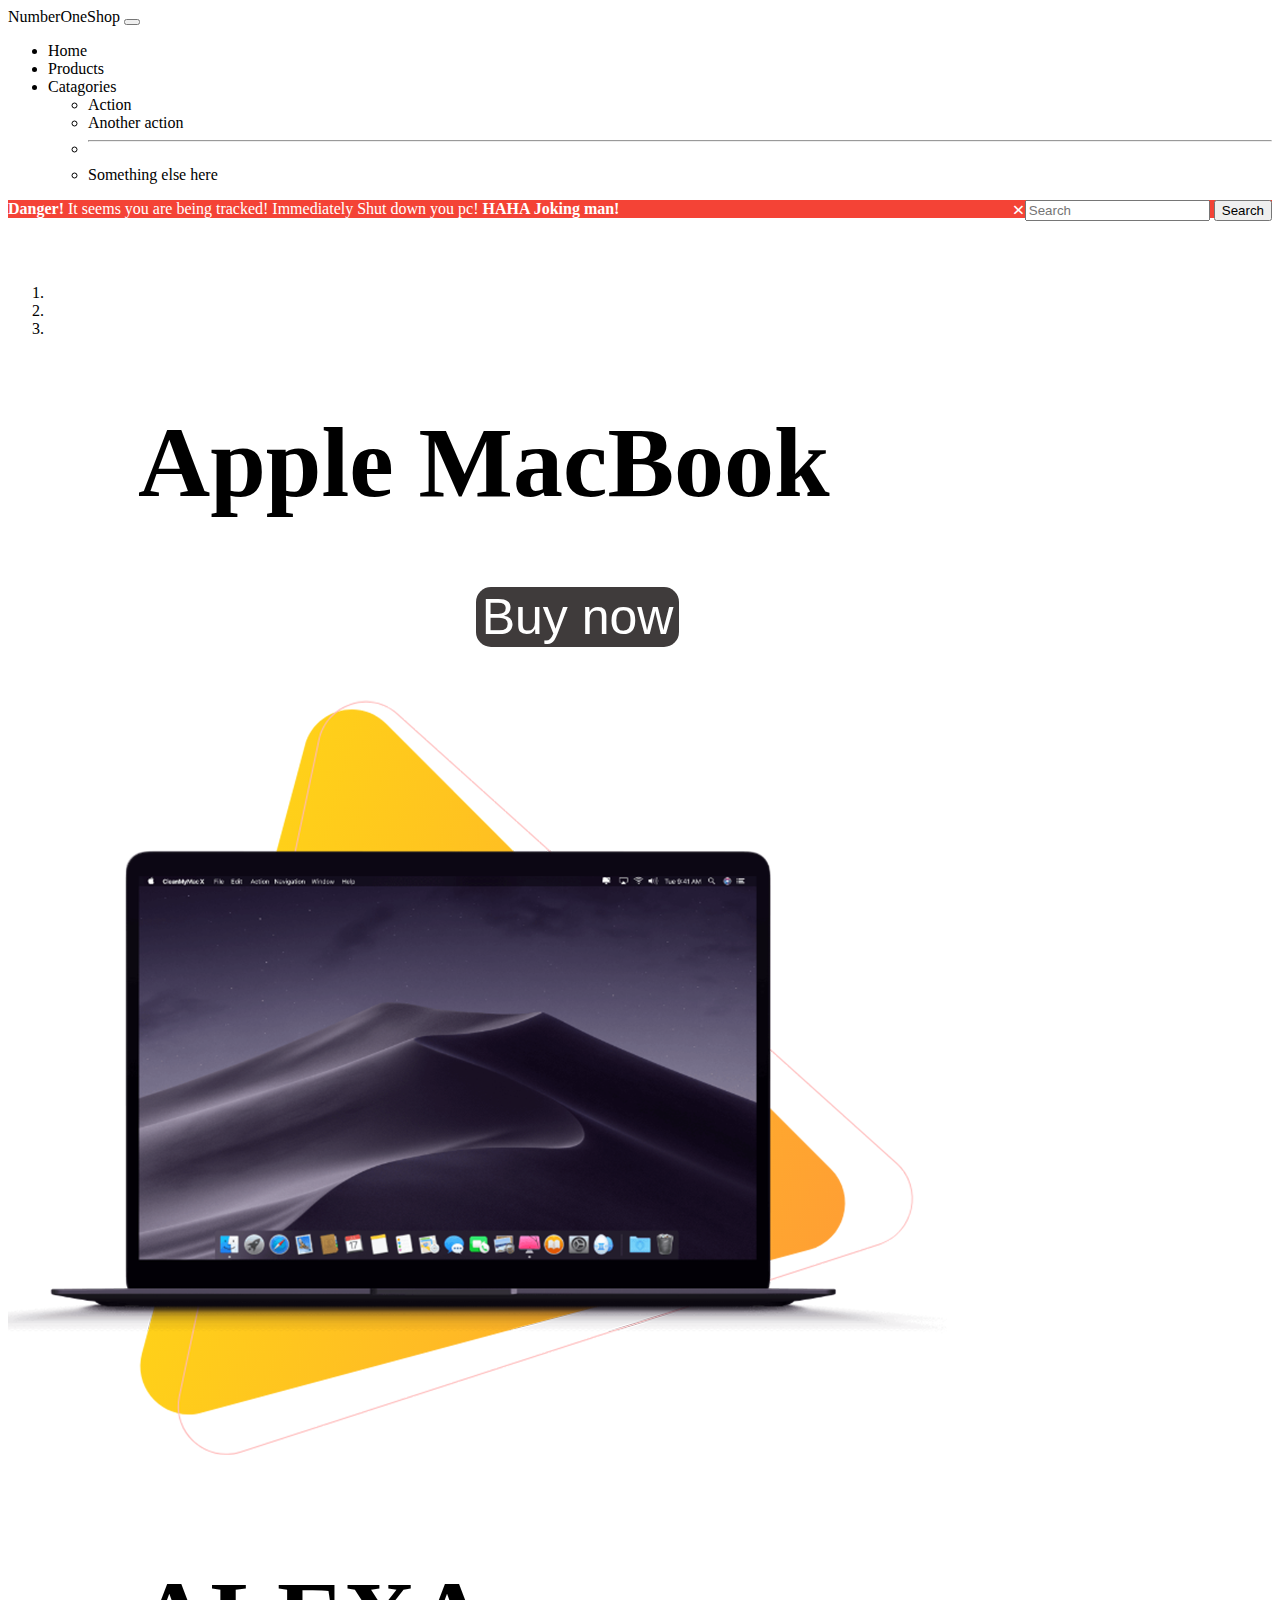
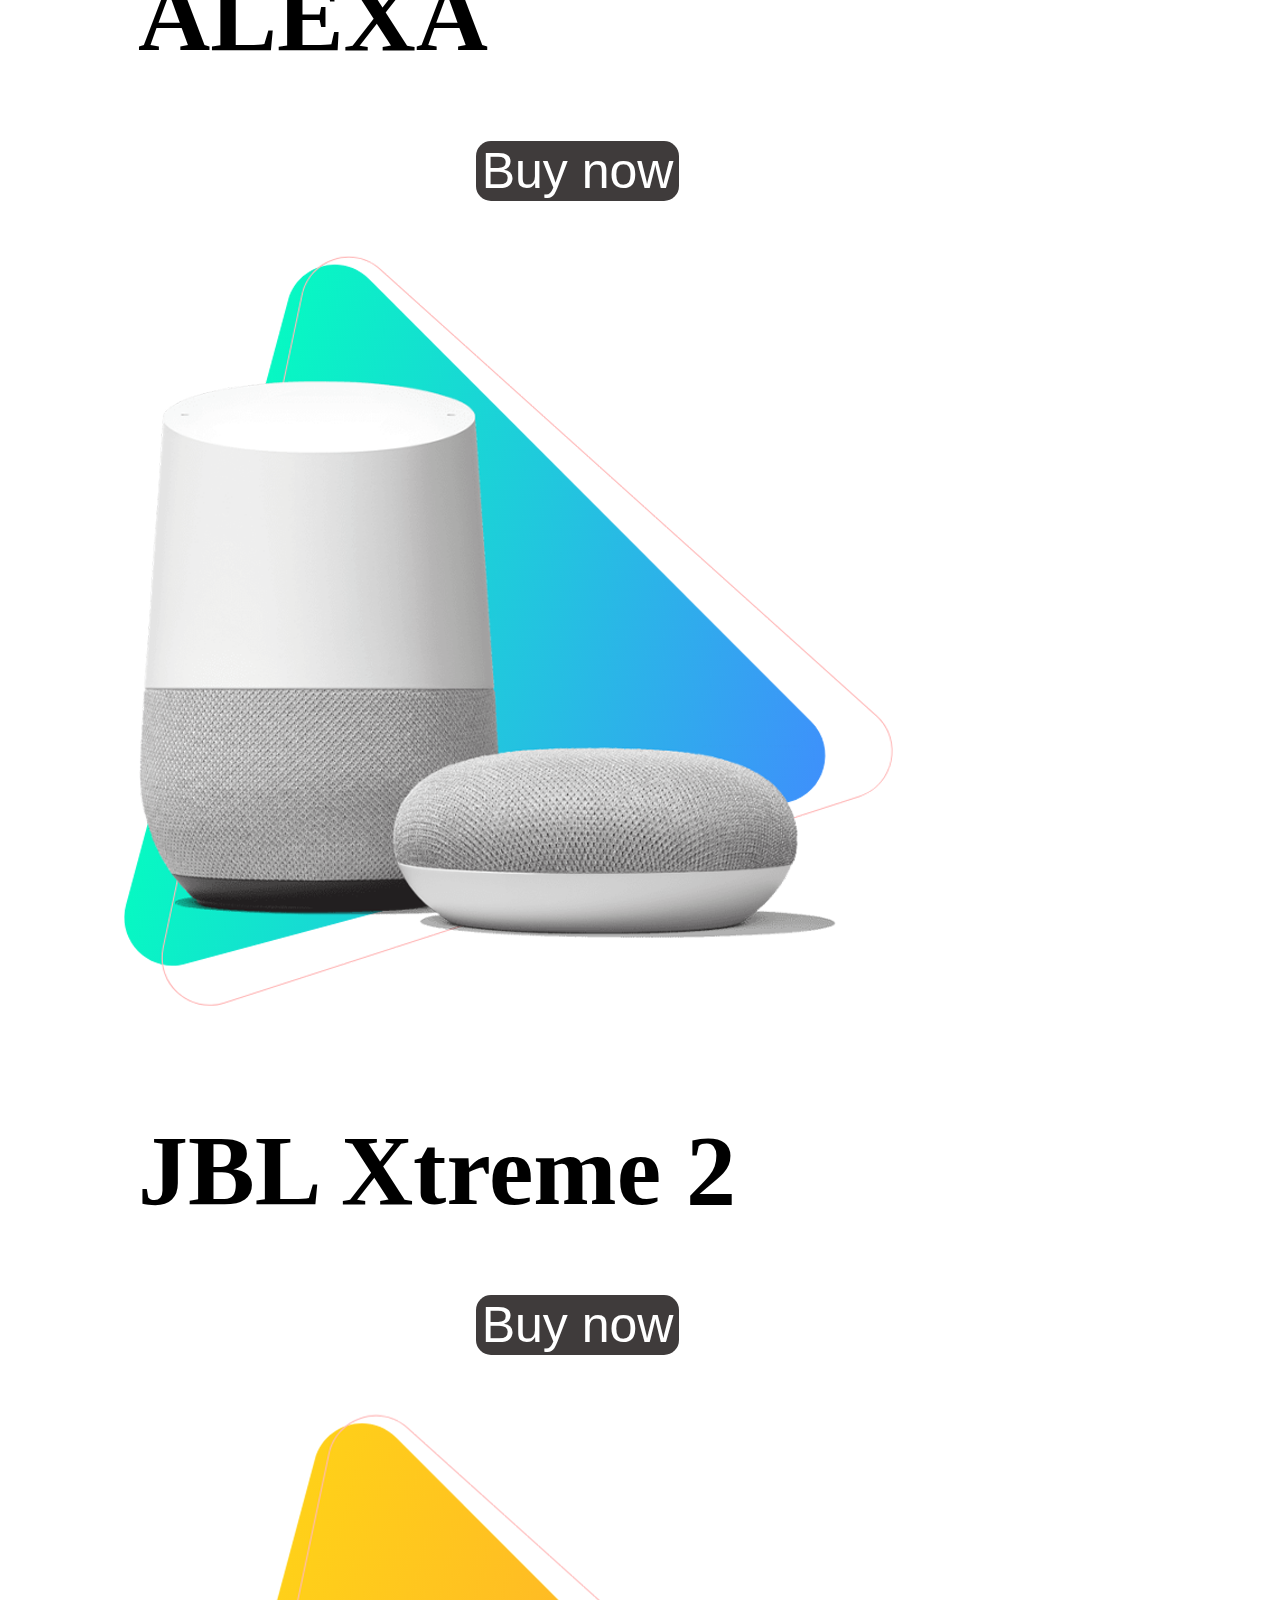
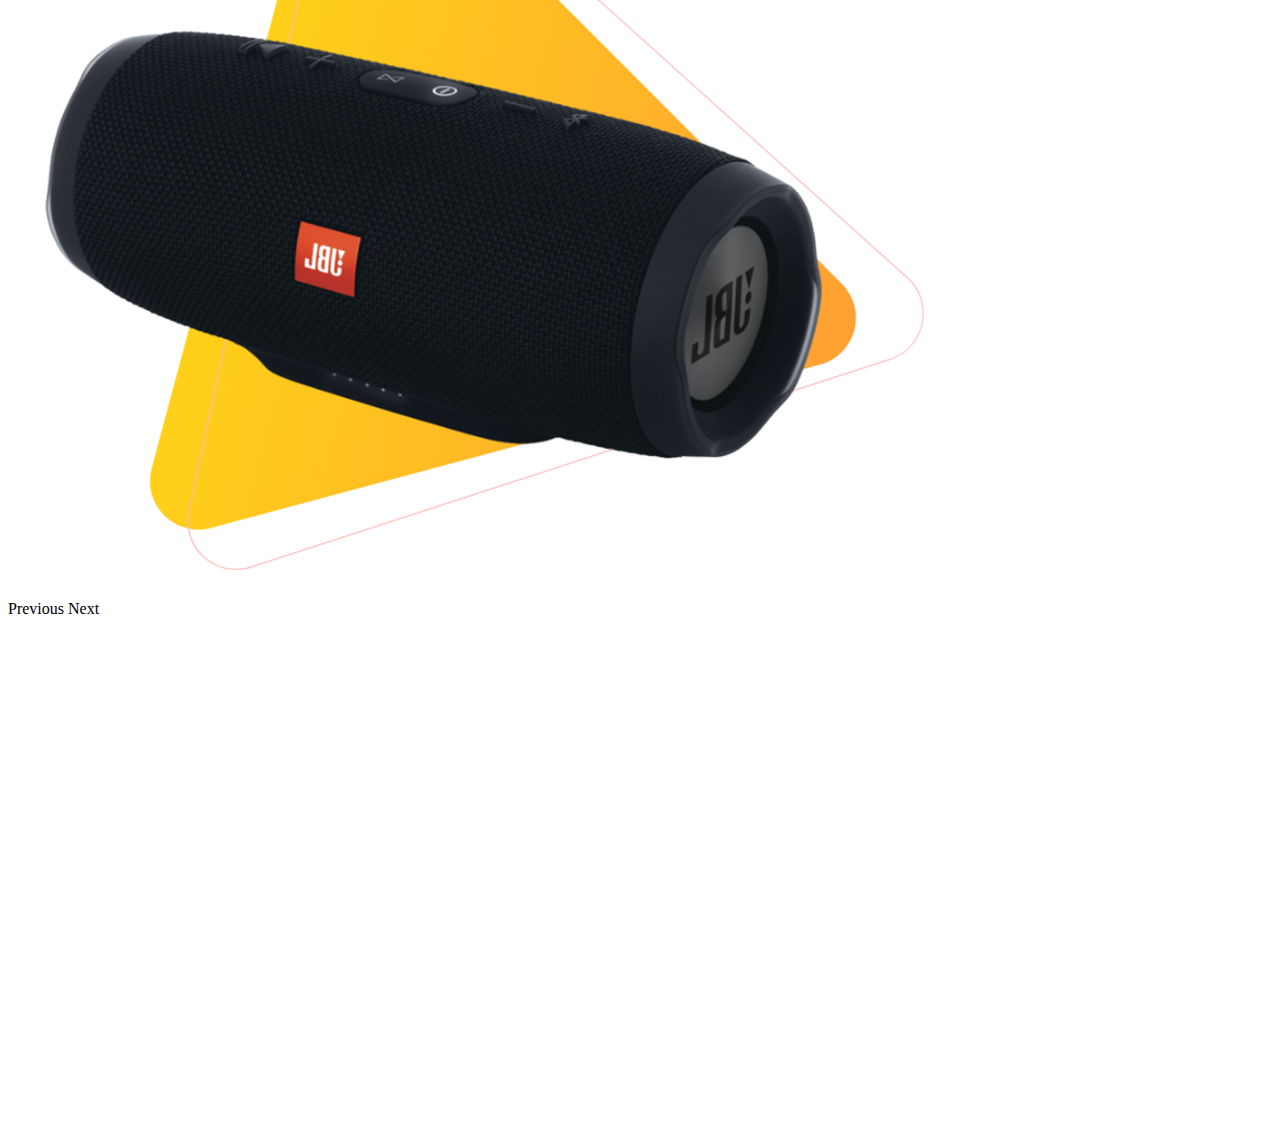
==== index.html @ cc71aee1 "park8" ====
<!DOCTYPE html>
<html lang="en">
<head>
    <meta charset="UTF-8">
    <meta name="viewport" content="width=device-width, initial-scale=1.0">
    <title>NumberOneShop</title>
    <link rel="stylesheet" href="style.css">
    <link href="https://cdn.jsdelivr.net/npm/bootstrap@5.0.0-beta1/dist/css/bootstrap.min.css" rel="stylesheet" integrity="sha384-giJF6kkoqNQ00vy+HMDP7azOuL0xtbfIcaT9wjKHr8RbDVddVHyTfAAsrekwKmP1" crossorigin="anonymous">
</head>
<body>
    
    <!----------------------- Nav Bar started-------------------- -->
<div class="sticky-top">
    <nav class="navbar navbar-expand-lg navbar-dark bg-dark">
        <div class="container-fluid">
          <a  class="navbar-brand" href="#">NumberOneShop</a>
        <button class="navbar-toggler" type="button" data-bs-toggle="collapse" data-bs-target="#navbarTogglerDemo02" aria-controls="navbarTogglerDemo02" aria-expanded="false" aria-label="Toggle navigation">
            <span class="navbar-toggler-icon"></span>
        </button>
          <div class="collapse navbar-collapse" id="navbarSupportedContent">
            <ul class="navbar-nav me-auto mb-2 mb-lg-0">
              <li class="nav-item">
                <a class="nav-link active" aria-current="page" href="#">Home</a>
              </li>
              <li class="nav-item">
                <a class="nav-link" href="#">Products</a>
              </li>
              <li class="nav-item dropdown">
                <a class="nav-link dropdown-toggle" href="#" id="navbarDropdown" role="button" data-bs-toggle="dropdown" aria-expanded="false">
                  Catagories
                </a>
                <ul class="dropdown-menu" aria-labelledby="navbarDropdown">
                  <li><a class="dropdown-item" href="#">Action</a></li>
                  <li><a class="dropdown-item" href="#">Another action</a></li>
                  <li><hr class="dropdown-divider"></li>
                  <li><a class="dropdown-item" href="#">Something else here</a></li>
                </ul>
              </li>
              
            </ul>
            <form style="float: right;" class="d-flex">
              <input class="form-control me-2" type="search" placeholder="Search" aria-label="Search">
              <button class="btn btn-outline-success" type="submit">Search</button>
            </form>
          </div>
        </div>
      </nav>

    <!----------------------- Nav Bar ended up-------------------- -->



<!-------------------------------------- alert started-------------------------------------- -->
    <div class="alert">
        <span class="closebtn" onclick="this.parentElement.style.display='none';">&times;</span> 
        
            <strong>Danger!</strong> 
            It seems you are being tracked! Immediately Shut down you pc!
            <strong> HAHA Joking man!</strong>
       
      </div>
</div>
<!-------------------------------------- alert ended up-------------------------------------- -->



    <!----------------------- carousel started-------------------- -->
<div style="height: 50px;"></div>
    <div id="carouselExampleIndicators" class="carousel slide" data-bs-ride="carousel">
        <ol class="carousel-indicators">
          <li data-bs-target="#carouselExampleIndicators" data-bs-slide-to="0" class="active"></li>
          <li data-bs-target="#carouselExampleIndicators" data-bs-slide-to="1"></li>
          <li data-bs-target="#carouselExampleIndicators" data-bs-slide-to="2"></li>
        </ol>
        <div class="carousel-inner">
          <div class="carousel-item active">
              <div class="row d-flex align-items-center">
                  <div class="col-md-5">
                      <h1 style="font-size: 100px;margin-left: 130px;">
                        Apple MacBook
                      </h1>
                      <a href="https://www.startech.com.bd/apple-macbook-air-core-i5-2020">
                      <button class="el6">
                        Buy now
                      </button>
                    </a>
                  </div>
                  <div class="col-md-7">
                    <img src="assets\banner-products\product-1.png" class="d-block w-100">
                  </div>


              </div>
            
          </div>
          

          <div class="carousel-item">
            <div class="row d-flex align-items-center ">
             <div class="col-md-5">
                 <h1 style="font-size: 100px;margin-left: 130px;">ALEXA</h1>
                <a target="_blank" href="https://www.bdshop.com/alexa-echo-dot-3-in-bd#:~:text=The%20letest%20Price%20of%20Amazon,and%20get%20home%20or%20office"> <button class="el6">Buy now</button></a>
             </div>
             <div class="col-md-7">
      <img src="assets\banner-products\slider-1.png" class="d-block w-100">
             </div>
            </div>
          </div>

          <div class="carousel-item">
              <div class="row d-flex align-items-center ">
                  <div class="col-md-5">
            <h1 style="font-size: 100px;margin-left: 130px;">JBL Xtreme 2</h1>
            <a target="_blank" href="https://www.startech.com.bd/jbl-xtreme-2-speaker">
            <button class="el6">Buy now</button>
            </a>
                  </div>
                  <div class="col-md-7">
            <img src="assets\banner-products\slider-3.png" class="d-block w-100">
                  </div>
            </div>
          </div>
        </div>
        <a class="carousel-control-prev" href="#carouselExampleIndicators" role="button" data-bs-slide="prev">
          <span class="carousel-control-prev-icon" aria-hidden="true"></span>
          <span class="visually-hidden">Previous</span>
        </a>
        <a class="carousel-control-next" href="#carouselExampleIndicators" role="button" data-bs-slide="next">
          <span class="carousel-control-next-icon" aria-hidden="true"></span>
          <span class="visually-hidden">Next</span>
        </a>
      </div>

    <!----------------------- carousel ended up ------------------- -->

    <div class="progress">
        <div class="progress-bar bg-danger" role="progressbar" style="width: 100%" aria-valuenow="100" aria-valuemin="0" aria-valuemax="100"></div>
      </div>

<!------------------------------- overflow-scroll started-------------------- -->

      
<div class="overflow-scroll"> 
  <p></p>
</div>

<!------------------------------- overflow-scroll ended up-------------------- -->

      
      <script src="https://cdn.jsdelivr.net/npm/bootstrap@5.0.0-beta1/dist/js/bootstrap.bundle.min.js" integrity="sha384-ygbV9kiqUc6oa4msXn9868pTtWMgiQaeYH7/t7LECLbyPA2x65Kgf80OJFdroafW" crossorigin="anonymous"></script>
</body>
</html>
---- style.css ----
.alert {
         background-color: #f44336;
          color: white;
          transition: 0.5s;
        }

       
        .closebtn {
          margin-left: 15px; 
          color: white;
          font-weight: bold;
          float: right;
          font-size: 22px;
          line-height: 20px;
          cursor: pointer;
          transition: 0.2s;
       }
        
        .closebtn:hover{
          color: darkgray;
       }

.el6{
    color: white;
    margin-left: 37%;
    border: none;
    border-radius: 15px;
    font-size: 50px;
    outline: none;
    background: #3f3b3b;
    
}
.el6:hover{
    opacity: 80%;
}

a{
    text-decoration: none;
    color: inherit;
    outline: none;
}


.overflow-scroll{
  width: 30%;
  height: 500px;
}
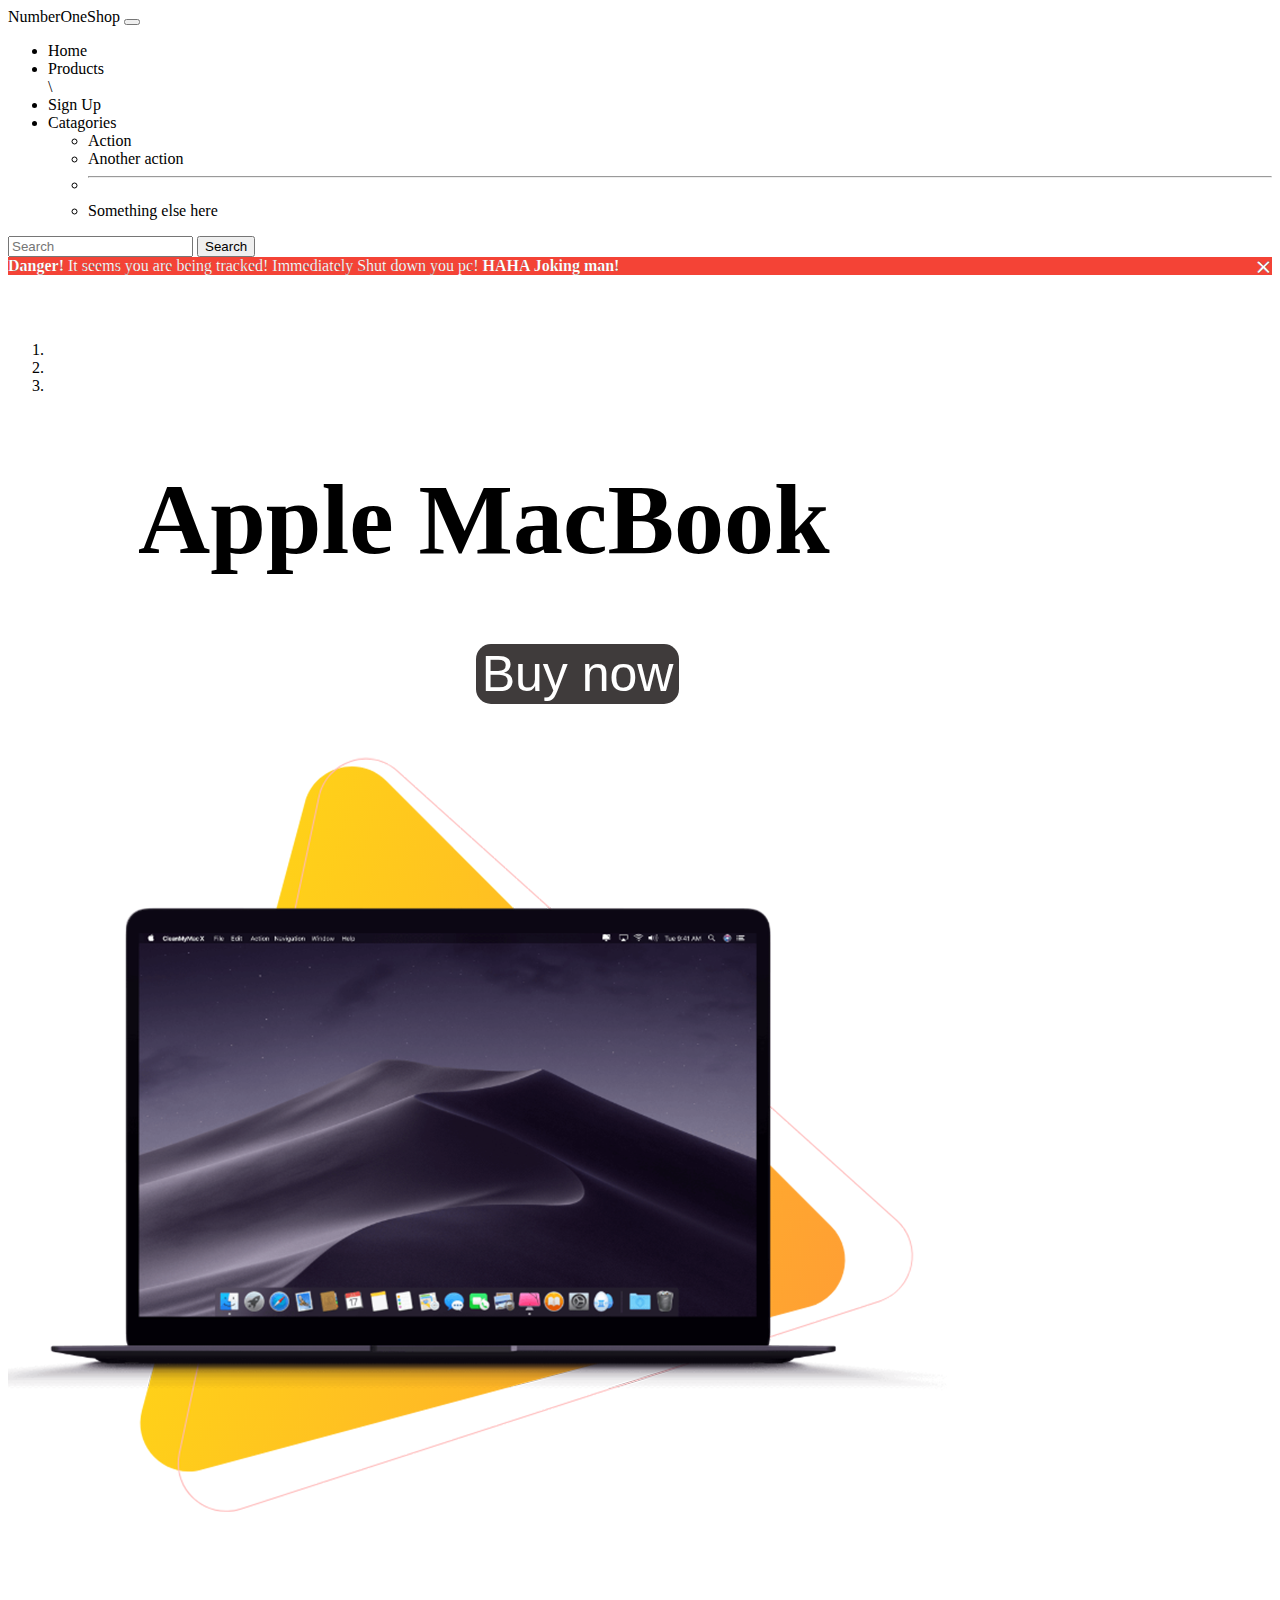
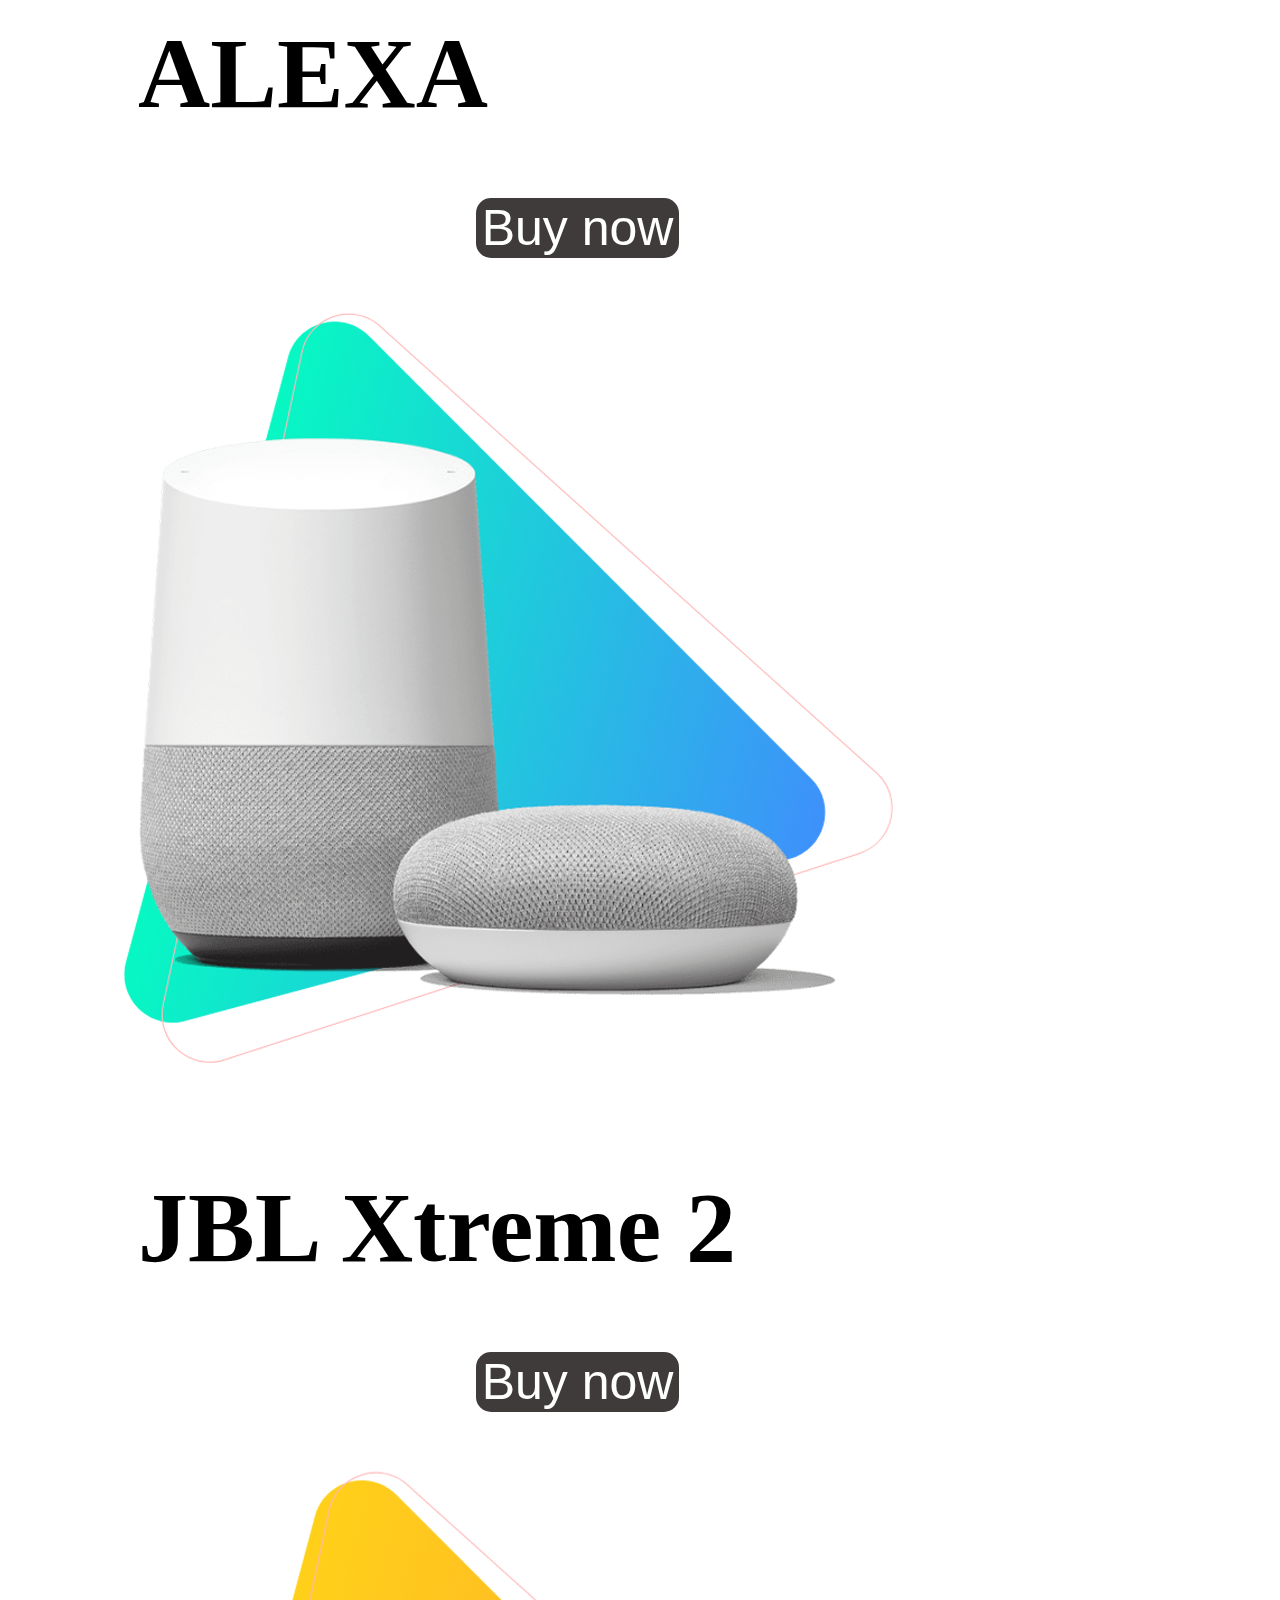
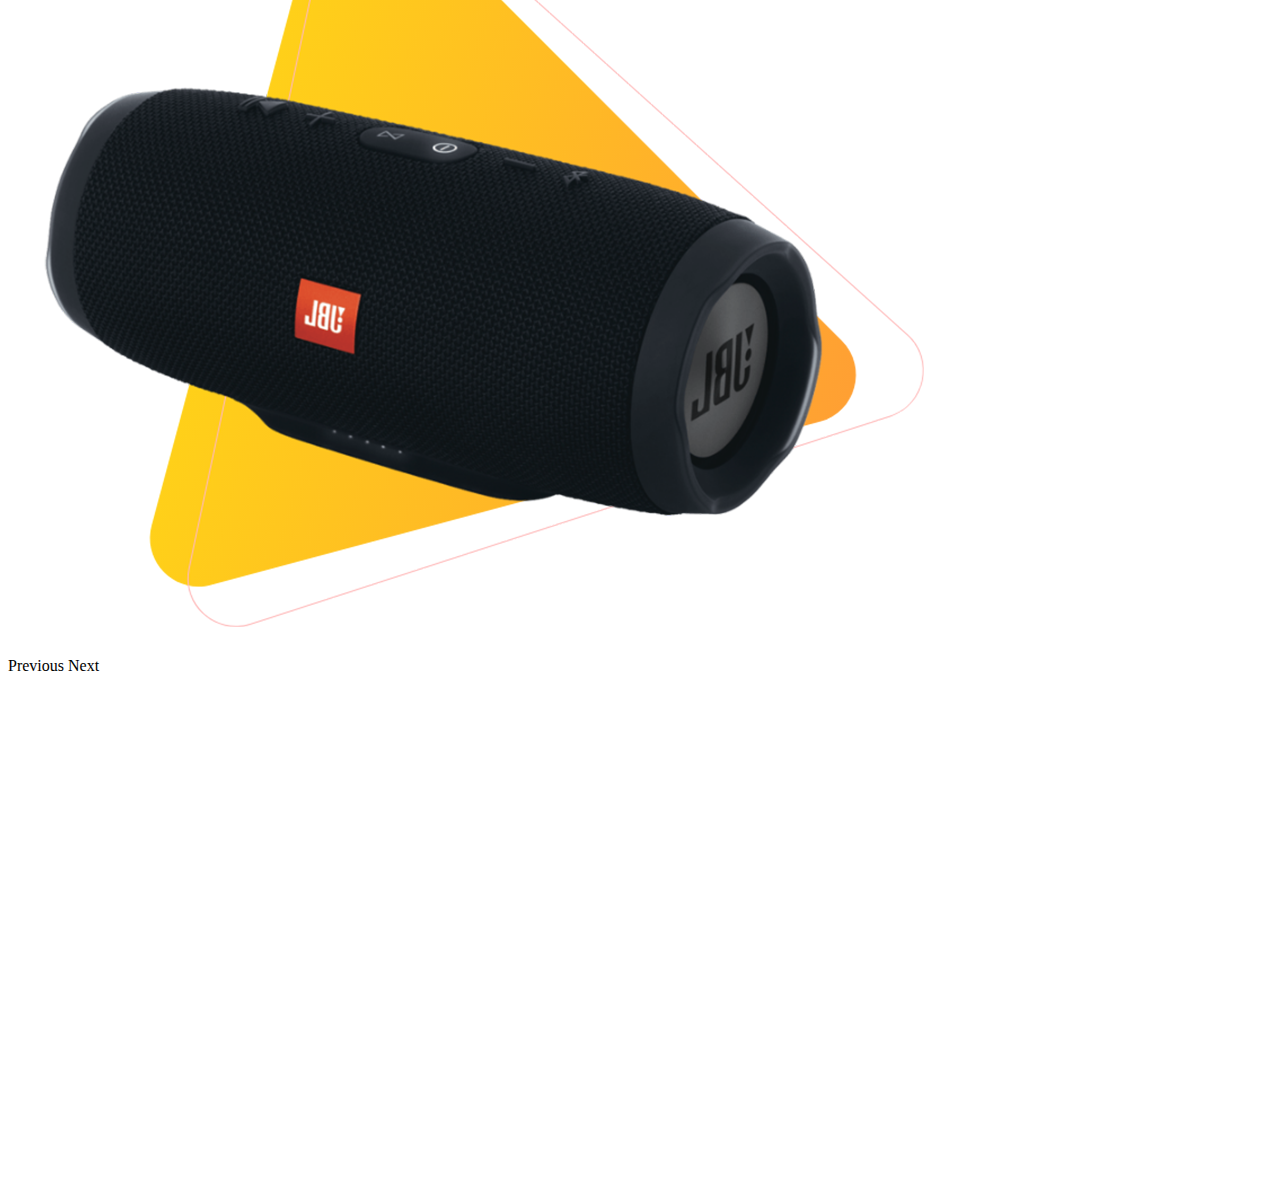
==== commit b81e31c8: "park9" ====
--- a/index.html
+++ b/index.html
@@ -24,7 +24,12 @@
               </li>
               <li class="nav-item">
                 <a class="nav-link" href="#">Products</a>
+              </li>\
+
+              <li class="nav-item">
+                <a class="nav-link" href="login.html">Sign Up</a>
               </li>
+
               <li class="nav-item dropdown">
                 <a class="nav-link dropdown-toggle" href="#" id="navbarDropdown" role="button" data-bs-toggle="dropdown" aria-expanded="false">
                   Catagories
@@ -38,7 +43,7 @@
               </li>
               
             </ul>
-            <form style="float: right;" class="d-flex">
+            <form  class="d-flex">
               <input class="form-control me-2" type="search" placeholder="Search" aria-label="Search">
               <button class="btn btn-outline-success" type="submit">Search</button>
             </form>
@@ -47,7 +52,6 @@
       </nav>
 
     <!----------------------- Nav Bar ended up-------------------- -->
-
 
 
 <!-------------------------------------- alert started-------------------------------------- -->
@@ -147,6 +151,6 @@
 <!------------------------------- overflow-scroll ended up-------------------- -->
 
       
-      <script src="https://cdn.jsdelivr.net/npm/bootstrap@5.0.0-beta1/dist/js/bootstrap.bundle.min.js" integrity="sha384-ygbV9kiqUc6oa4msXn9868pTtWMgiQaeYH7/t7LECLbyPA2x65Kgf80OJFdroafW" crossorigin="anonymous"></script>
+<script src="https://cdn.jsdelivr.net/npm/bootstrap@5.0.0-beta1/dist/js/bootstrap.bundle.min.js" integrity="sha384-ygbV9kiqUc6oa4msXn9868pTtWMgiQaeYH7/t7LECLbyPA2x65Kgf80OJFdroafW" crossorigin="anonymous"></script>
 </body>
 </html>--- a/style.css
+++ b/style.css
@@ -1,5 +1,6 @@
        
        .alert {
+        -webkit-text-stroke: 0.1px black;
          background-color: #f44336;
           color: white;
           transition: 0.5s;
@@ -11,7 +12,7 @@
           color: white;
           font-weight: bold;
           float: right;
-          font-size: 22px;
+          font-size: 30px;
           line-height: 20px;
           cursor: pointer;
           transition: 0.2s;
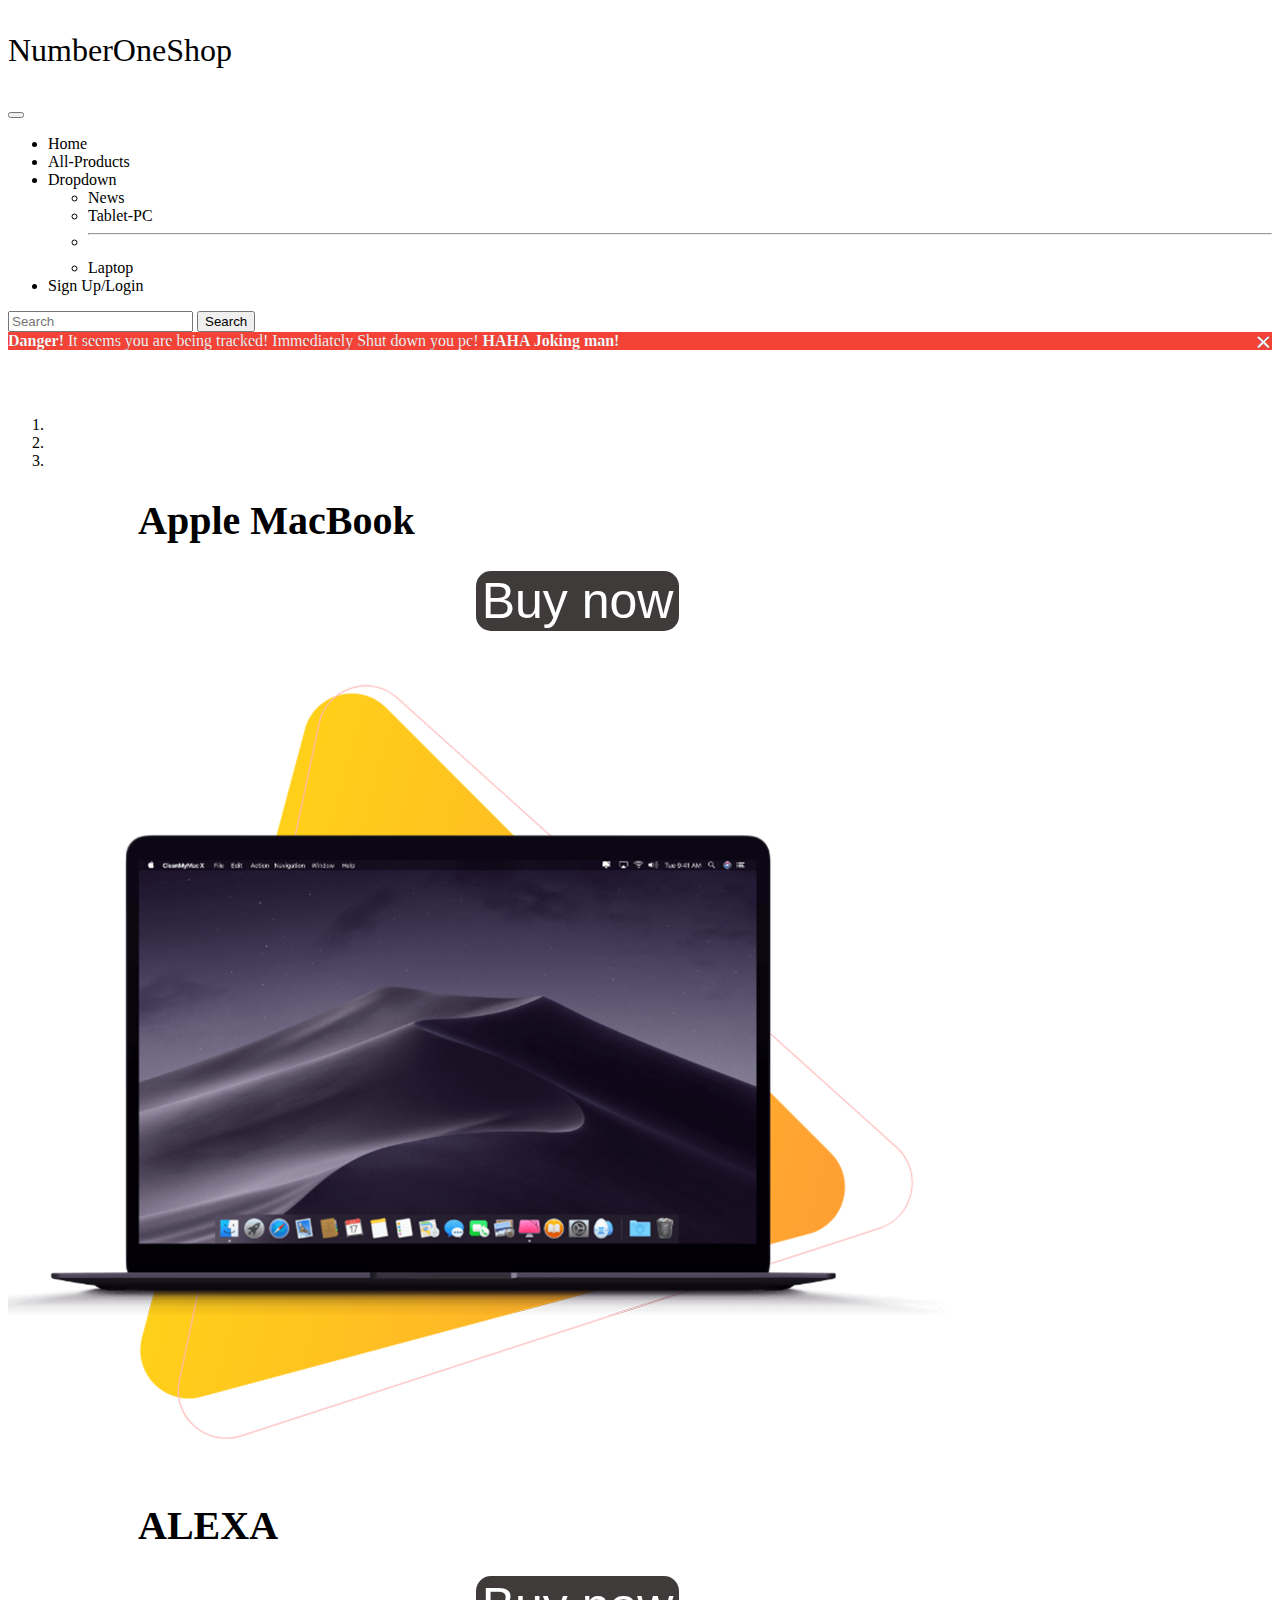
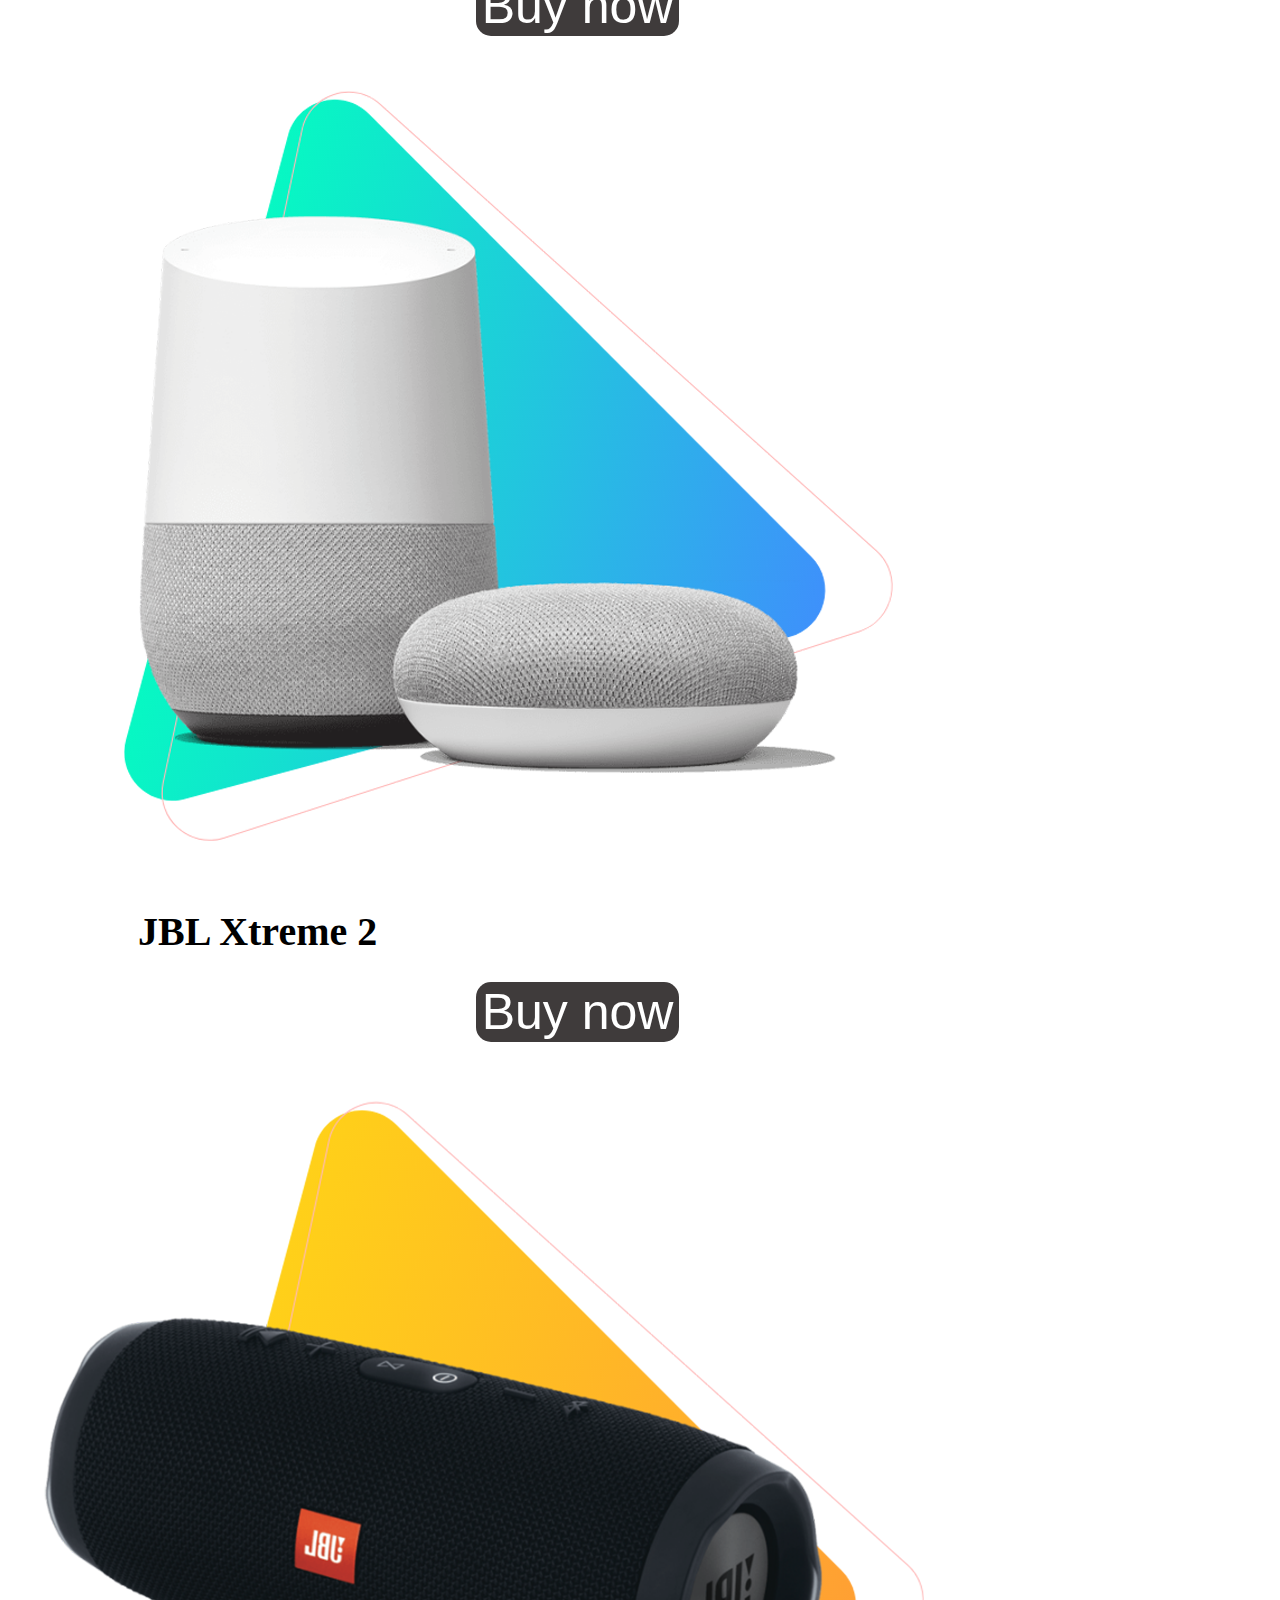
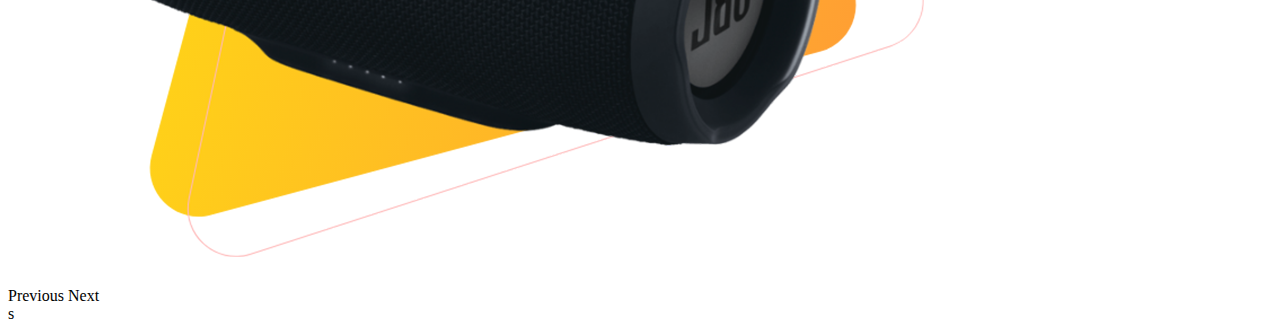
==== commit 249bf2f9: "park10" ====
--- a/index.html
+++ b/index.html
@@ -8,9 +8,62 @@
     <link href="https://cdn.jsdelivr.net/npm/bootstrap@5.0.0-beta1/dist/css/bootstrap.min.css" rel="stylesheet" integrity="sha384-giJF6kkoqNQ00vy+HMDP7azOuL0xtbfIcaT9wjKHr8RbDVddVHyTfAAsrekwKmP1" crossorigin="anonymous">
 </head>
 <body>
+
+
+
+
+
+
+    <!----------------------- Nav Bar started-------------------- -->
+    
+    <nav class="navbar navbar-expand-lg navbar-dark bg-dark">
+      <div class="container-fluid">
+        <a class="navbar-brand" href="#"><p class="el10">NumberOneShop</p></a>
+        <button class="navbar-toggler" type="button" data-bs-toggle="collapse" data-bs-target="#navbarSupportedContent" aria-controls="navbarSupportedContent" aria-expanded="false" aria-label="Toggle navigation">
+          <span class="navbar-toggler-icon"></span>
+        </button>
+        <div class="collapse navbar-collapse" id="navbarSupportedContent">
+          <ul class="navbar-nav me-auto mb-2 mb-lg-0">
+            <li class="nav-item">
+              <a class="nav-link active" aria-current="page" href="#">Home</a>
+            </li>
+            <li class="nav-item">
+              <a class="nav-link" href="#">All-Products</a>
+            </li>
+            <li class="nav-item dropdown">
+              <a class="nav-link dropdown-toggle" href="#" id="navbarDropdown" role="button" data-bs-toggle="dropdown" aria-expanded="false">
+                Dropdown
+              </a>
+              <ul class="dropdown-menu" aria-labelledby="navbarDropdown">
+                <li><a class="dropdown-item" href="#">News</a></li>
+                <li><a class="dropdown-item" href="#">Tablet-PC</a></li>
+                <li><hr class="dropdown-divider"></li>
+                <li><a class="dropdown-item" href="#">Laptop</a></li>
+              </ul>
+            </li>
+            <li class="nav-item">
+              <a class="nav-link" href="login.html">Sign Up/Login</a>
+            </li>
+          </ul>
+          <form class="d-flex">
+            <input class="form-control me-2" type="search" placeholder="Search" aria-label="Search">
+            <button class="btn btn-outline-success" type="submit">Search</button>
+          </form>
+        </div>
+      </div>
+    </nav>
+      <!----------------------- Nav Bar ended up-------------------- -->
+
+
+
+
+
+
+
+
     
     <!----------------------- Nav Bar started-------------------- -->
-<div class="sticky-top">
+<!-- <div class="sticky-top">
     <nav class="navbar navbar-expand-lg navbar-dark bg-dark">
         <div class="container-fluid">
           <a  class="navbar-brand" href="#">NumberOneShop</a>
@@ -35,10 +88,10 @@
                   Catagories
                 </a>
                 <ul class="dropdown-menu" aria-labelledby="navbarDropdown">
-                  <li><a class="dropdown-item" href="#">Action</a></li>
-                  <li><a class="dropdown-item" href="#">Another action</a></li>
+                  <li><a class="dropdown-item" href="#">Laptop</a></li>
+                  <li><a class="dropdown-item" href="#">Tablet-PC</a></li>
                   <li><hr class="dropdown-divider"></li>
-                  <li><a class="dropdown-item" href="#">Something else here</a></li>
+                  <li><a class="dropdown-item" href="#">Smart-Phone</a></li>
                 </ul>
               </li>
               
@@ -49,7 +102,7 @@
             </form>
           </div>
         </div>
-      </nav>
+      </nav> -->
 
     <!----------------------- Nav Bar ended up-------------------- -->
 
@@ -80,7 +133,7 @@
           <div class="carousel-item active">
               <div class="row d-flex align-items-center">
                   <div class="col-md-5">
-                      <h1 style="font-size: 100px;margin-left: 130px;">
+                      <h1 class="el9">
                         Apple MacBook
                       </h1>
                       <a href="https://www.startech.com.bd/apple-macbook-air-core-i5-2020">
@@ -102,7 +155,7 @@
           <div class="carousel-item">
             <div class="row d-flex align-items-center ">
              <div class="col-md-5">
-                 <h1 style="font-size: 100px;margin-left: 130px;">ALEXA</h1>
+                 <h1 class="el9">ALEXA</h1>
                 <a target="_blank" href="https://www.bdshop.com/alexa-echo-dot-3-in-bd#:~:text=The%20letest%20Price%20of%20Amazon,and%20get%20home%20or%20office"> <button class="el6">Buy now</button></a>
              </div>
              <div class="col-md-7">
@@ -114,7 +167,7 @@
           <div class="carousel-item">
               <div class="row d-flex align-items-center ">
                   <div class="col-md-5">
-            <h1 style="font-size: 100px;margin-left: 130px;">JBL Xtreme 2</h1>
+            <h1 class="el9">JBL Xtreme 2</h1>
             <a target="_blank" href="https://www.startech.com.bd/jbl-xtreme-2-speaker">
             <button class="el6">Buy now</button>
             </a>
@@ -137,20 +190,35 @@
 
     <!----------------------- carousel ended up ------------------- -->
 
+
+
+    <!--------------------------- progress bar started-------------------- -->
     <div class="progress">
         <div class="progress-bar bg-danger" role="progressbar" style="width: 100%" aria-valuenow="100" aria-valuemin="0" aria-valuemax="100"></div>
       </div>
+    <!--------------------------- progress bar ended up-------------------- -->
+
+
+
+
 
 <!------------------------------- overflow-scroll started-------------------- -->
 
       
-<div class="overflow-scroll"> 
+<!-- <div class="overflow-scroll"> 
   <p></p>
-</div>
+</div> -->
 
 <!------------------------------- overflow-scroll ended up-------------------- -->
 
+
+
+
+s
+
       
-<script src="https://cdn.jsdelivr.net/npm/bootstrap@5.0.0-beta1/dist/js/bootstrap.bundle.min.js" integrity="sha384-ygbV9kiqUc6oa4msXn9868pTtWMgiQaeYH7/t7LECLbyPA2x65Kgf80OJFdroafW" crossorigin="anonymous"></script>
+<script src="https://cdn.jsdelivr.net/npm/@popperjs/core@2.5.4/dist/umd/popper.min.js" integrity="sha384-q2kxQ16AaE6UbzuKqyBE9/u/KzioAlnx2maXQHiDX9d4/zp8Ok3f+M7DPm+Ib6IU" crossorigin="anonymous"></script>
+<script src="https://cdn.jsdelivr.net/npm/bootstrap@5.0.0-beta1/dist/js/bootstrap.min.js" integrity="sha384-pQQkAEnwaBkjpqZ8RU1fF1AKtTcHJwFl3pblpTlHXybJjHpMYo79HY3hIi4NKxyj" crossorigin="anonymous"></script>
+
 </body>
 </html>--- a/style.css
+++ b/style.css
@@ -1,3 +1,10 @@
+       
+       
+       
+       
+.el10{
+  font-size: xx-large;
+}
        
        .alert {
         -webkit-text-stroke: 0.1px black;
@@ -42,8 +49,13 @@
     outline: none;
 }
 
+.el9{
+  font-size: 40px;
+  margin-left: 130px;
+} 
 
-.overflow-scroll{
+
+/* .overflow-scroll{
   width: 30%;
   height: 500px;
-}+} */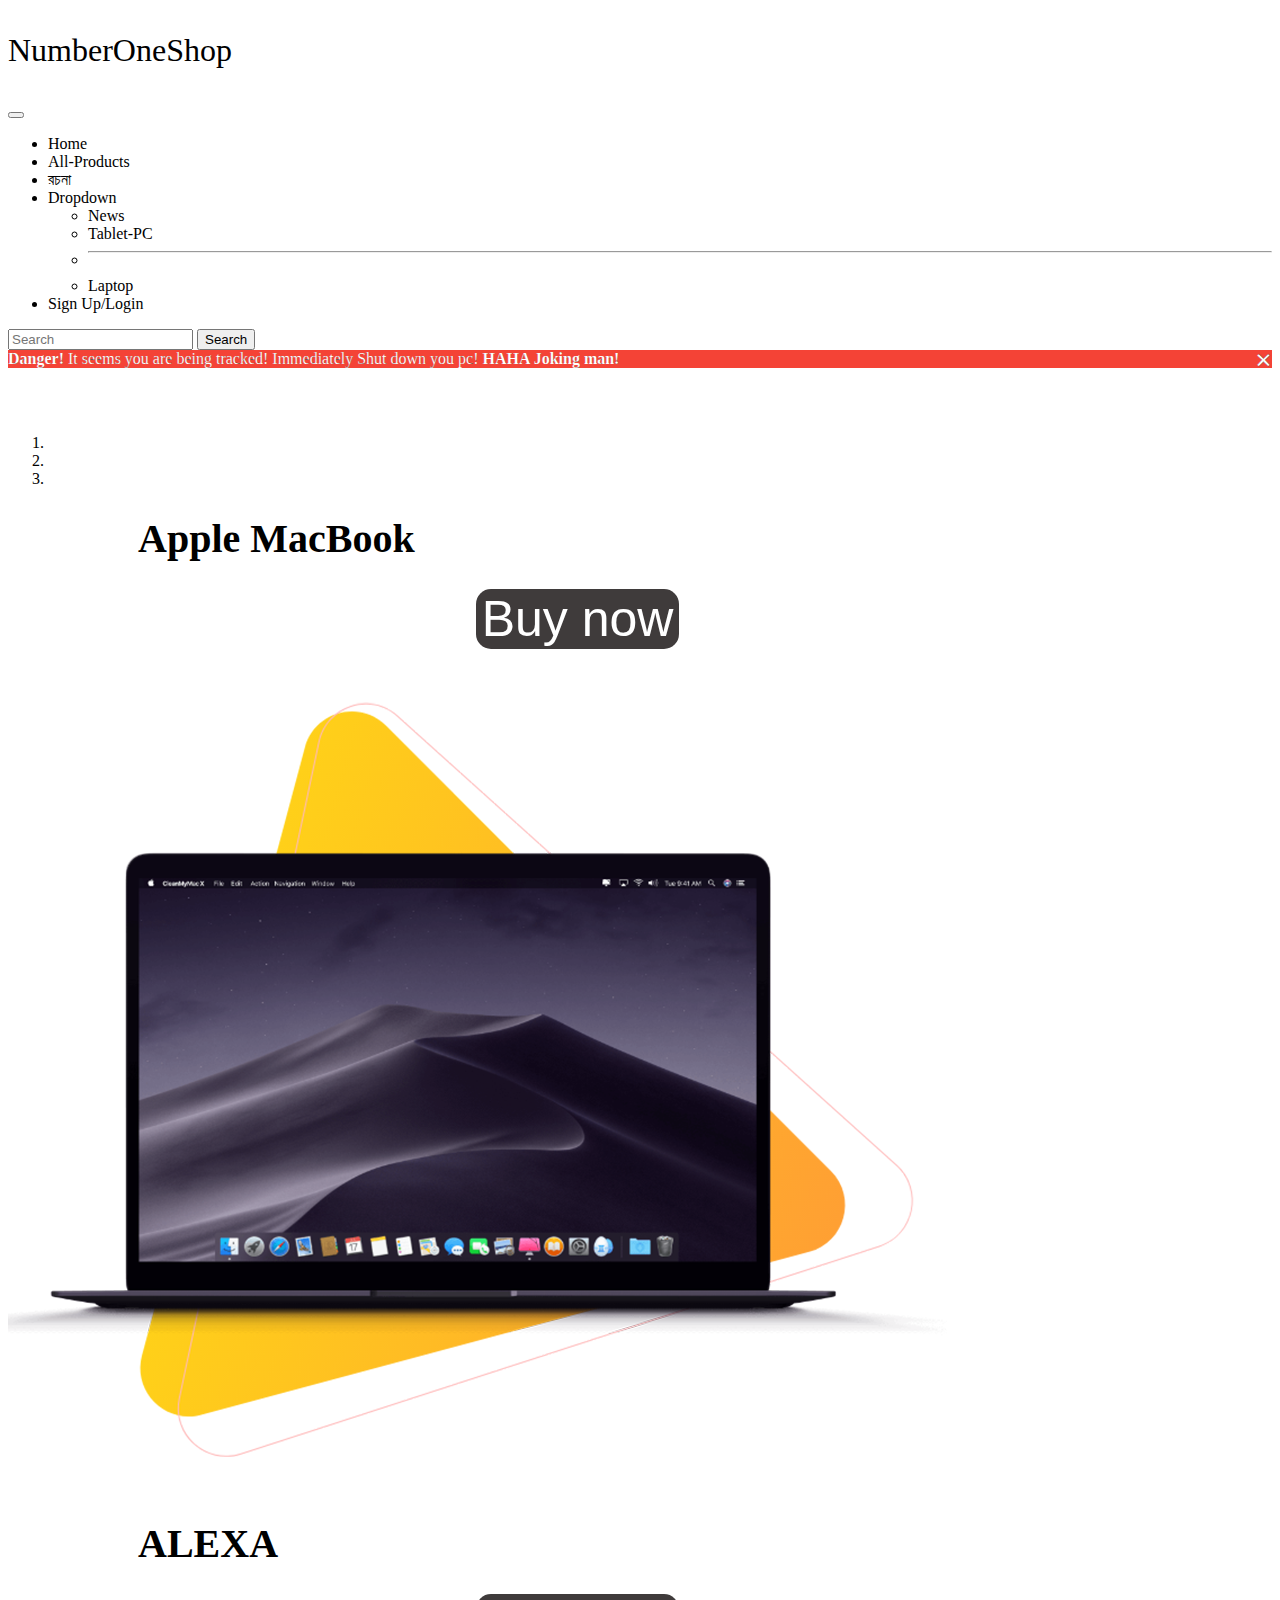
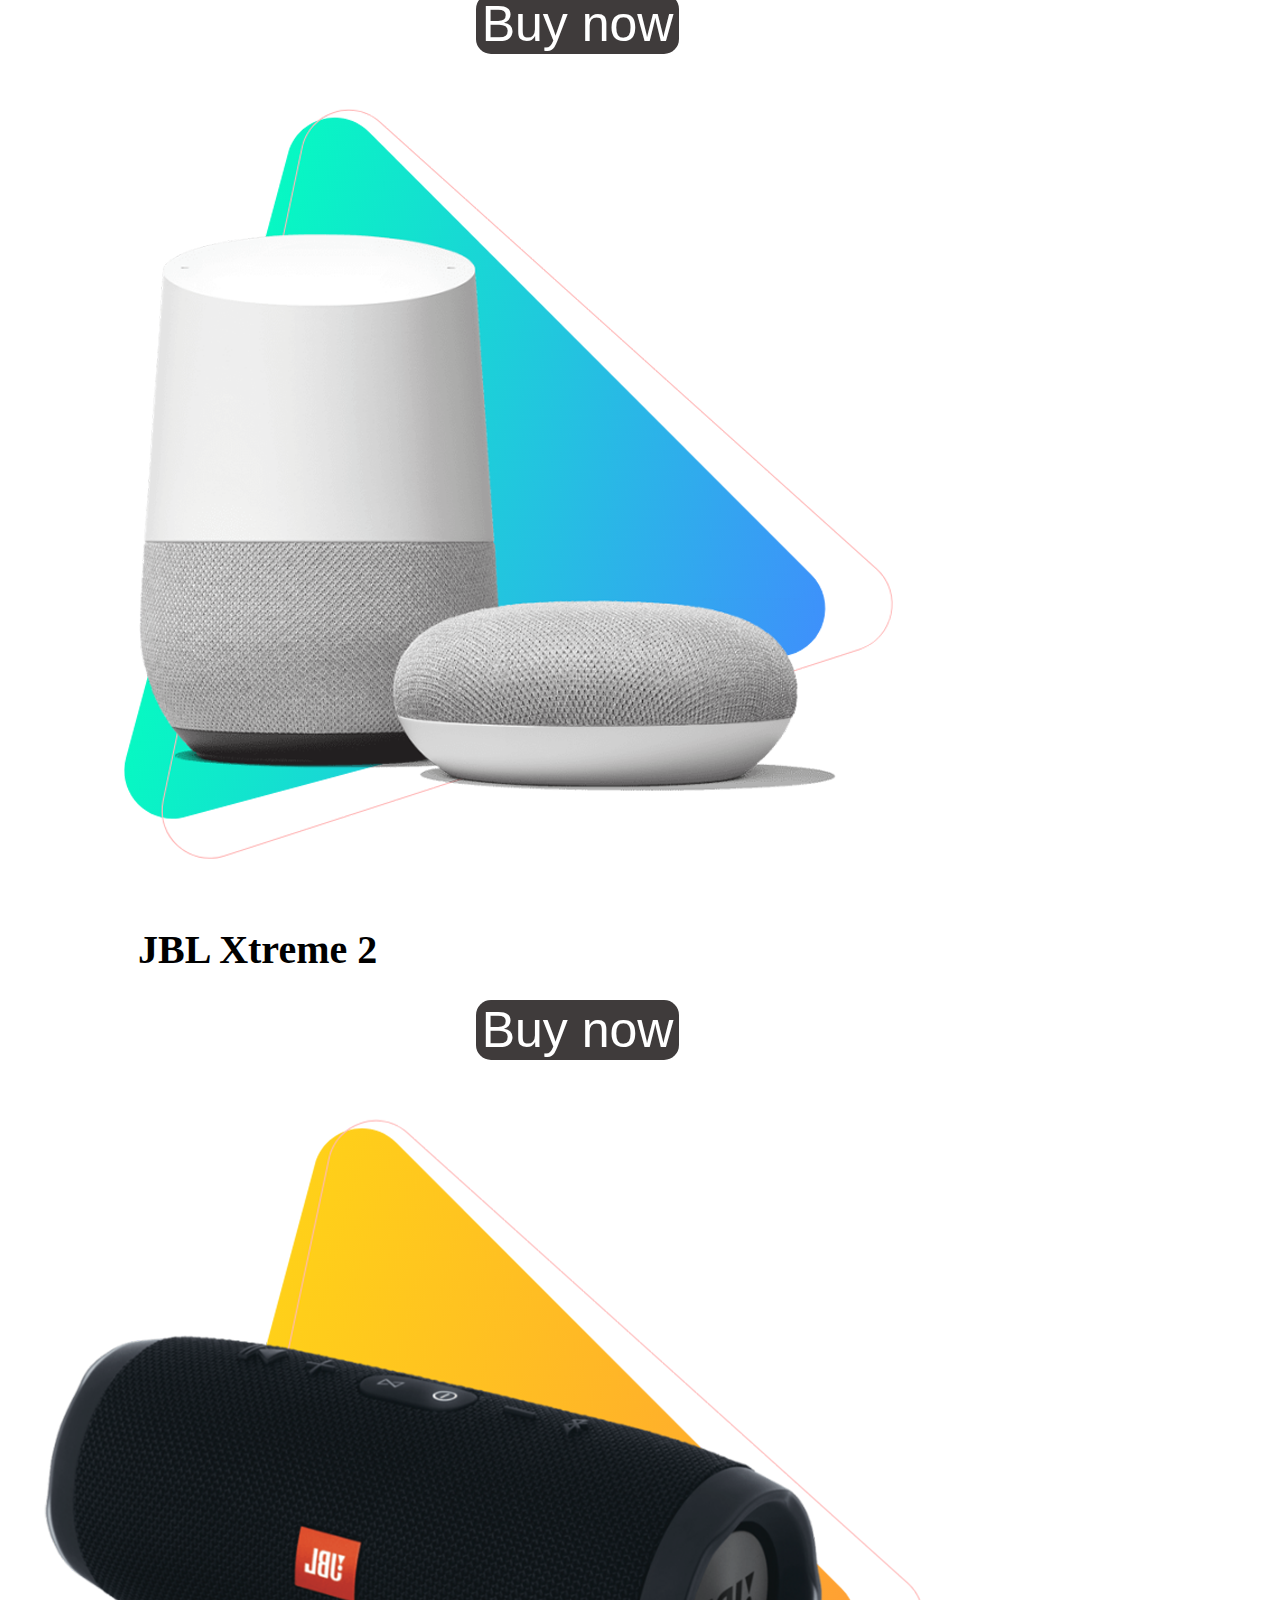
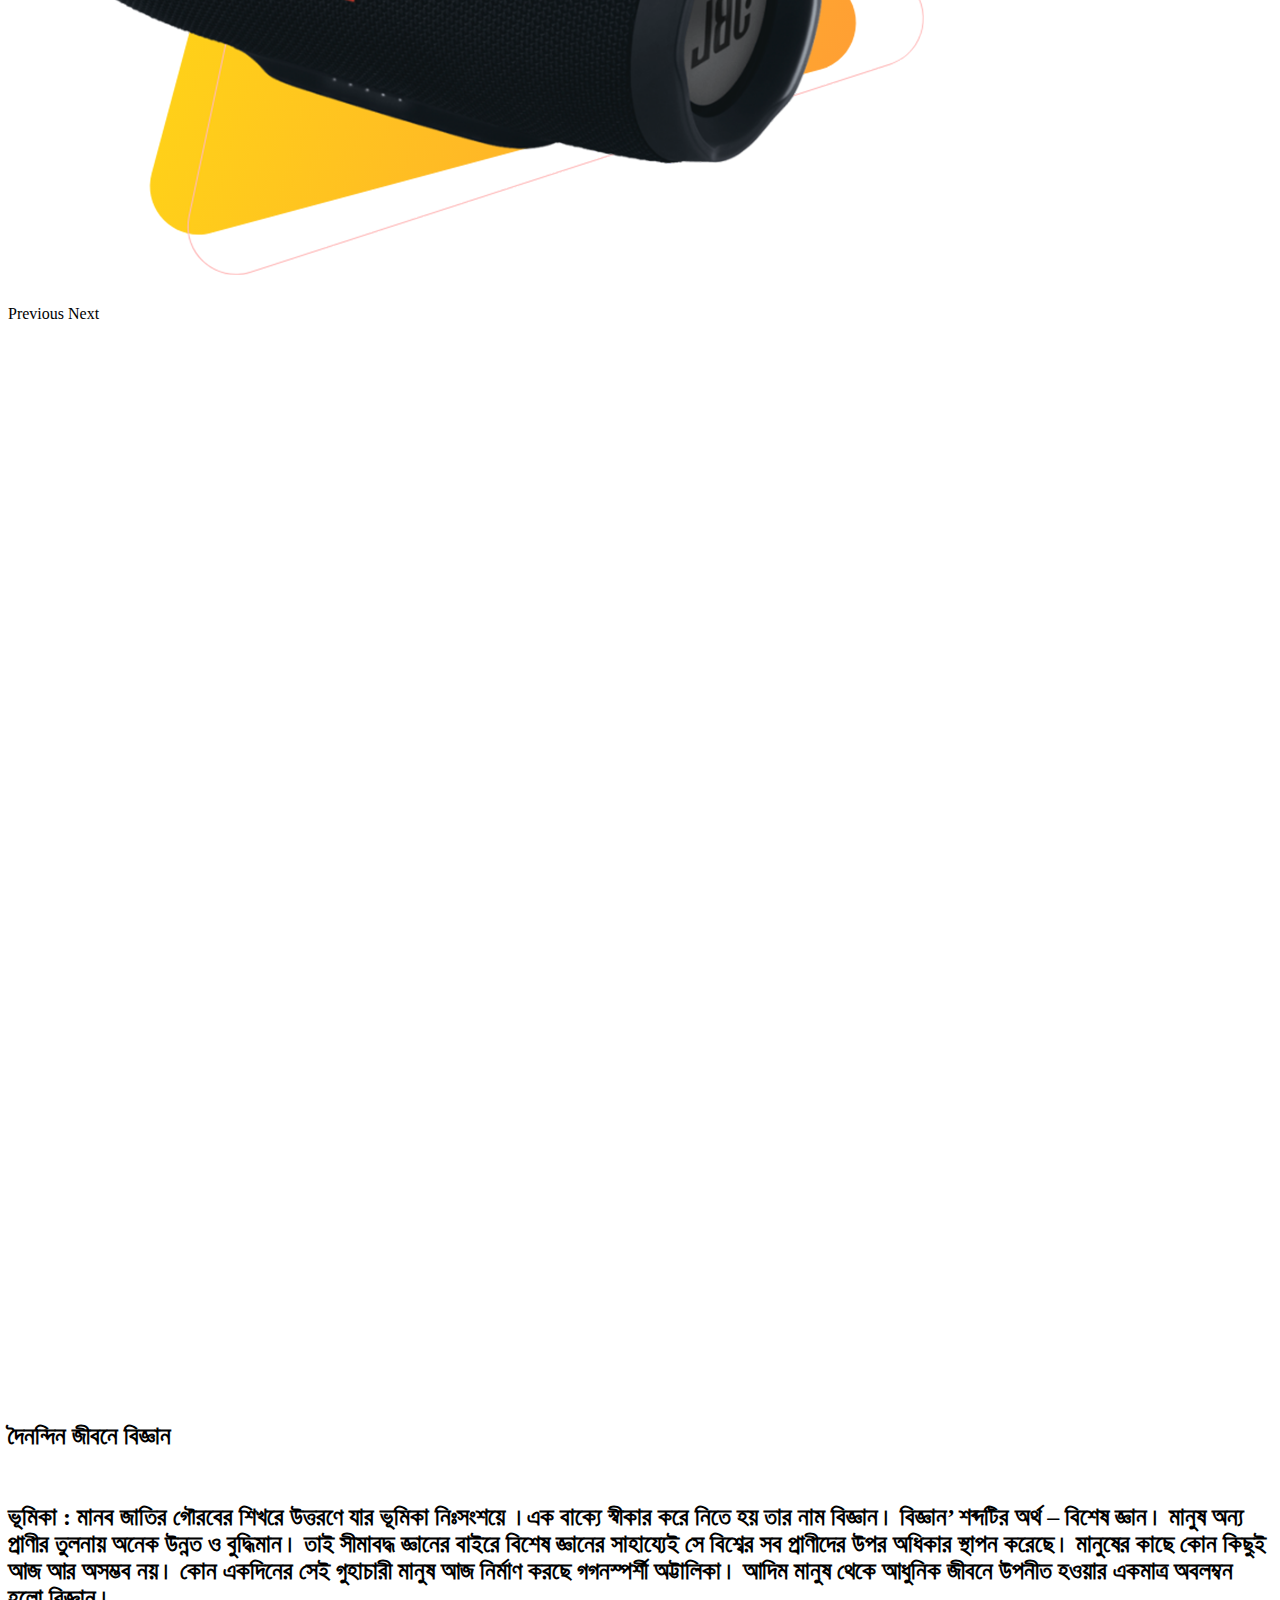
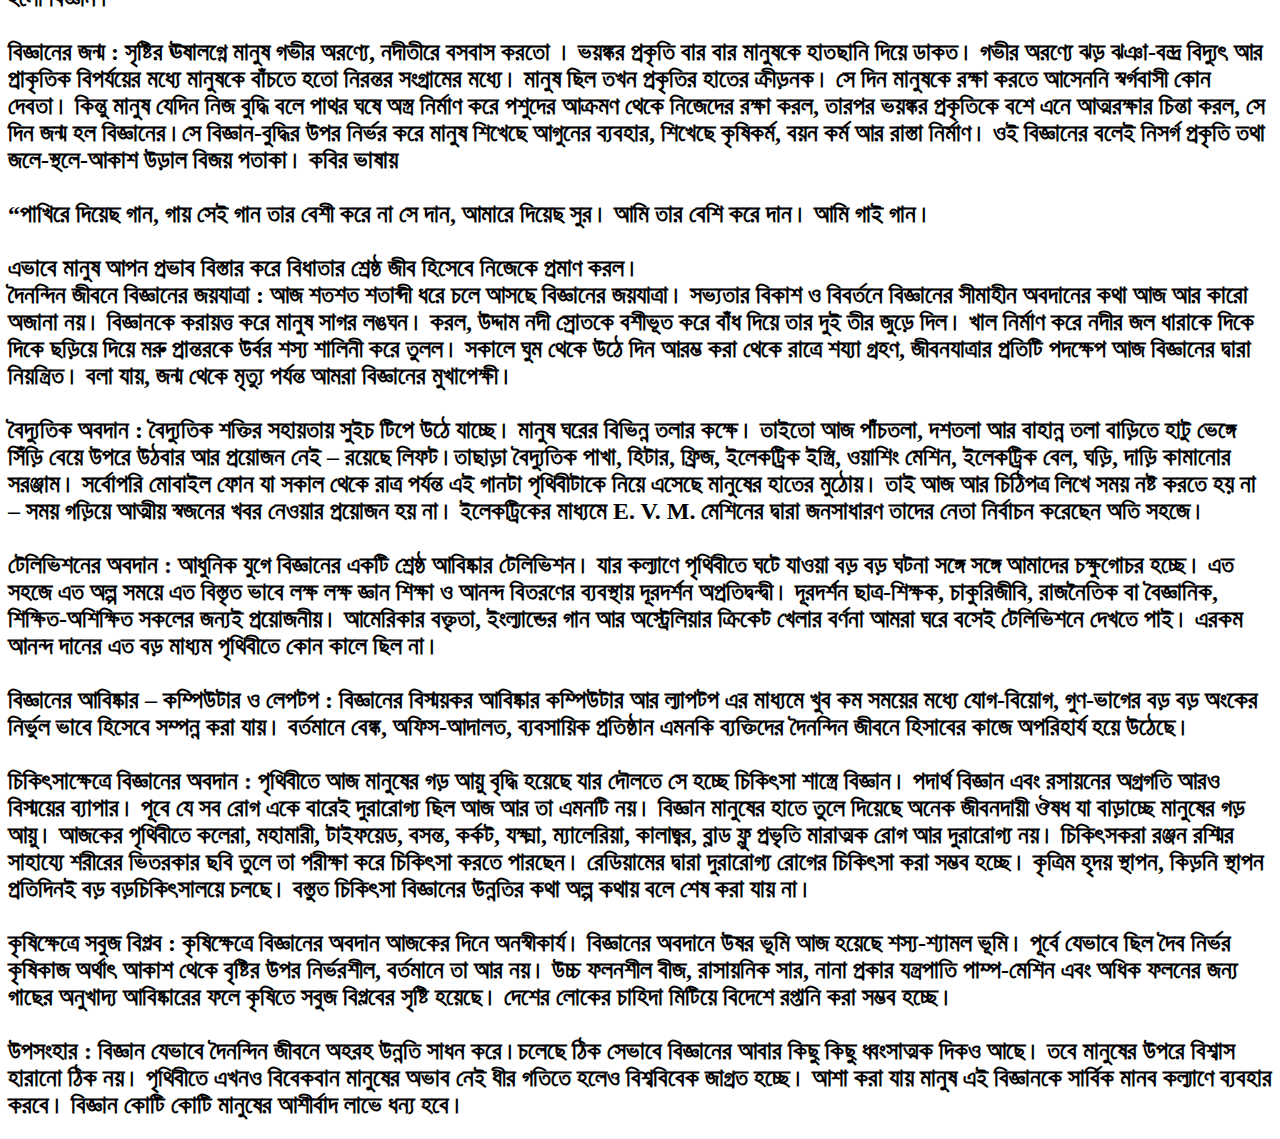
==== commit f7472d4f: "park11" ====
--- a/index.html
+++ b/index.html
@@ -4,18 +4,15 @@
     <meta charset="UTF-8">
     <meta name="viewport" content="width=device-width, initial-scale=1.0">
     <title>NumberOneShop</title>
-    <link rel="stylesheet" href="style.css">
+
+<link rel="stylesheet" href="style.css">
+    
     <link href="https://cdn.jsdelivr.net/npm/bootstrap@5.0.0-beta1/dist/css/bootstrap.min.css" rel="stylesheet" integrity="sha384-giJF6kkoqNQ00vy+HMDP7azOuL0xtbfIcaT9wjKHr8RbDVddVHyTfAAsrekwKmP1" crossorigin="anonymous">
 </head>
 <body>
 
-
-
-
-
-
     <!----------------------- Nav Bar started-------------------- -->
-    
+ <div class="sticky-top">   
     <nav class="navbar navbar-expand-lg navbar-dark bg-dark">
       <div class="container-fluid">
         <a class="navbar-brand" href="#"><p class="el10">NumberOneShop</p></a>
@@ -25,20 +22,23 @@
         <div class="collapse navbar-collapse" id="navbarSupportedContent">
           <ul class="navbar-nav me-auto mb-2 mb-lg-0">
             <li class="nav-item">
-              <a class="nav-link active" aria-current="page" href="#">Home</a>
-            </li>
-            <li class="nav-item">
-              <a class="nav-link" href="#">All-Products</a>
+              <a class="nav-link active" aria-current="page" href="#carousel">Home</a>
+            </li>
+            <li class="nav-item">
+              <a class="nav-link" href="on-working.html">All-Products</a>
+            </li>
+            <li class="nav-item">
+              <a class="nav-link" href="#rochona">রচনা</a>
             </li>
             <li class="nav-item dropdown">
               <a class="nav-link dropdown-toggle" href="#" id="navbarDropdown" role="button" data-bs-toggle="dropdown" aria-expanded="false">
                 Dropdown
               </a>
-              <ul class="dropdown-menu" aria-labelledby="navbarDropdown">
-                <li><a class="dropdown-item" href="#">News</a></li>
-                <li><a class="dropdown-item" href="#">Tablet-PC</a></li>
+              <ul class="dropdown-menu bg-dark " aria-labelledby="navbarDropdown">
+                <li><a class="dropdown-item text-white" href="on-working.html">News</a></li>
+                <li><a class="dropdown-item text-white" href="on-working.html">Tablet-PC</a></li>
                 <li><hr class="dropdown-divider"></li>
-                <li><a class="dropdown-item" href="#">Laptop</a></li>
+                <li><a class="dropdown-item text-white" href="on-working.html">Laptop</a></li>
               </ul>
             </li>
             <li class="nav-item">
@@ -53,58 +53,6 @@
       </div>
     </nav>
       <!----------------------- Nav Bar ended up-------------------- -->
-
-
-
-
-
-
-
-
-    
-    <!----------------------- Nav Bar started-------------------- -->
-<!-- <div class="sticky-top">
-    <nav class="navbar navbar-expand-lg navbar-dark bg-dark">
-        <div class="container-fluid">
-          <a  class="navbar-brand" href="#">NumberOneShop</a>
-        <button class="navbar-toggler" type="button" data-bs-toggle="collapse" data-bs-target="#navbarTogglerDemo02" aria-controls="navbarTogglerDemo02" aria-expanded="false" aria-label="Toggle navigation">
-            <span class="navbar-toggler-icon"></span>
-        </button>
-          <div class="collapse navbar-collapse" id="navbarSupportedContent">
-            <ul class="navbar-nav me-auto mb-2 mb-lg-0">
-              <li class="nav-item">
-                <a class="nav-link active" aria-current="page" href="#">Home</a>
-              </li>
-              <li class="nav-item">
-                <a class="nav-link" href="#">Products</a>
-              </li>\
-
-              <li class="nav-item">
-                <a class="nav-link" href="login.html">Sign Up</a>
-              </li>
-
-              <li class="nav-item dropdown">
-                <a class="nav-link dropdown-toggle" href="#" id="navbarDropdown" role="button" data-bs-toggle="dropdown" aria-expanded="false">
-                  Catagories
-                </a>
-                <ul class="dropdown-menu" aria-labelledby="navbarDropdown">
-                  <li><a class="dropdown-item" href="#">Laptop</a></li>
-                  <li><a class="dropdown-item" href="#">Tablet-PC</a></li>
-                  <li><hr class="dropdown-divider"></li>
-                  <li><a class="dropdown-item" href="#">Smart-Phone</a></li>
-                </ul>
-              </li>
-              
-            </ul>
-            <form  class="d-flex">
-              <input class="form-control me-2" type="search" placeholder="Search" aria-label="Search">
-              <button class="btn btn-outline-success" type="submit">Search</button>
-            </form>
-          </div>
-        </div>
-      </nav> -->
-
-    <!----------------------- Nav Bar ended up-------------------- -->
 
 
 <!-------------------------------------- alert started-------------------------------------- -->
@@ -120,9 +68,8 @@
 <!-------------------------------------- alert ended up-------------------------------------- -->
 
 
-
     <!----------------------- carousel started-------------------- -->
-<div style="height: 50px;"></div>
+<div id="carousel" style="height: 50px;"></div>
     <div id="carouselExampleIndicators" class="carousel slide" data-bs-ride="carousel">
         <ol class="carousel-indicators">
           <li data-bs-target="#carouselExampleIndicators" data-bs-slide-to="0" class="active"></li>
@@ -191,11 +138,29 @@
     <!----------------------- carousel ended up ------------------- -->
 
 
+<!------------------------------Danger-card started------------- -->
+  
+ 
+
+    <!-- <div class="card text-white bg-danger mb-3" style="max-width: 18rem;">
+      <div class="card-header">DANGER</div>
+      <div class="card-body">
+        <h5 class="card-title">You are being tracked</h5>
+        <p class="card-text">Immediately shut down your PC!</p>
+      </div>
+    </div> -->
+
+<!------------------------------Danger-card ended up------------- -->
+
+
+
 
     <!--------------------------- progress bar started-------------------- -->
-    <div class="progress">
+
+    <!-- <div class="progress">
         <div class="progress-bar bg-danger" role="progressbar" style="width: 100%" aria-valuenow="100" aria-valuemin="0" aria-valuemax="100"></div>
-      </div>
+      </div> -->
+
     <!--------------------------- progress bar ended up-------------------- -->
 
 
@@ -211,14 +176,39 @@
 
 <!------------------------------- overflow-scroll ended up-------------------- -->
 
-
-
-
-s
+<br><br><br><br><br><br><br><br><br><br><br><br><br><br><br><br><br><br><br><br><br><br><br><br><br><br><br><br><br><br><br><br><br><br><br><br><br><br><br><br><br><br><br><br><br><br><br><br><br><br><br><br><br><br><br><br><br><br><br><br>
+
+<h2 id="rochona">দৈনন্দিন জীবনে বিজ্ঞান<br><br><br>
+  ভূমিকা : মানব জাতির গৌরবের শিখরে উত্তরণে যার ভূমিকা নিঃসংশয়ে ।এক বাক্যে স্বীকার করে নিতে হয় তার নাম বিজ্ঞান। বিজ্ঞান’ শব্দটির অর্থ – বিশেষ  জ্ঞান। মানুষ অন্য প্রাণীর তুলনায় অনেক উন্নত ও বুদ্ধিমান। তাই সীমাবদ্ধ জ্ঞানের বাইরে বিশেষ জ্ঞানের সাহায্যেই সে বিশ্বের সব প্রাণীদের উপর অধিকার স্থাপন করেছে। মানুষের কাছে কোন কিছুই আজ আর অসম্ভব নয়। কোন একদিনের সেই গুহাচারী মানুষ আজ নির্মাণ করছে গগনস্পর্শী অট্টালিকা। আদিম মানুষ থেকে আধুনিক জীবনে উপনীত হওয়ার একমাত্র অবলম্বন হলাে বিজ্ঞান।
+  <br><br>
+  বিজ্ঞানের জন্ম : সৃষ্টির ঊষালগ্নে মানুষ গভীর অরণ্যে, নদীতীরে বসবাস করতো । ভয়ঙ্কর প্রকৃতি বার বার মানুষকে হাতছানি দিয়ে ডাকত। গভীর অরণ্যে ঝড় ঝঞা-বন্দ্র বিদ্যুৎ আর প্রাকৃতিক বিপর্যয়ের মধ্যে মানুষকে বাঁচতে হতাে নিরন্তর সংগ্রামের মধ্যে। মানুষ ছিল তখন প্রকৃতির হাতের ক্রীড়নক। সে দিন মানুষকে রক্ষা করতে আসেননি স্বর্গবাসী কোন দেবতা। কিন্তু মানুষ যেদিন নিজ বুদ্ধি বলে পাথর ঘষে অস্ত্র নির্মাণ করে পশুদের আক্রমণ থেকে নিজেদের রক্ষা করল, তারপর ভয়ঙ্কর প্রকৃতিকে বশে এনে আত্মরক্ষার চিন্তা করল, সে দিন জন্ম হল বিজ্ঞানের।সে বিজ্ঞান-বুদ্ধির উপর নির্ভর করে মানুষ শিখেছে আগুনের ব্যবহার, শিখেছে কৃষিকর্ম, বয়ন কর্ম আর রাস্তা নির্মাণ। ওই বিজ্ঞানের বলেই নিসর্গ প্রকৃতি তথা জলে-স্থলে-আকাশ উড়াল বিজয় পতাকা। কবির ভাষায়
+  <br><br>
+  “পাখিরে দিয়েছ গান,
+  গায় সেই গান
+  তার বেশী করে না সে দান,
+  আমারে দিয়েছ সুর।
+  আমি তার বেশি করে দান।
+  আমি গাই গান।
+  <br><br>
+  এভাবে মানুষ আপন প্রভাব বিস্তার করে বিধাতার শ্রেষ্ঠ জীব হিসেবে নিজেকে প্রমাণ করল।
+  <br>
+  দৈনন্দিন জীবনে বিজ্ঞানের জয়যাত্রা : আজ শতশত শতাব্দী ধরে চলে আসছে বিজ্ঞানের জয়যাত্রা। সভ্যতার বিকাশ ও বিবর্তনে বিজ্ঞানের সীমাহীন অবদানের কথা আজ আর কারো অজানা নয়। বিজ্ঞানকে করায়ত্ত করে মানুষ সাগর লঙঘন। করল, উদ্দাম নদী স্রোতকে বশীভূত করে বাঁধ দিয়ে তার দুই তীর জুড়ে দিল। খাল নির্মাণ করে নদীর জল ধারাকে দিকে দিকে ছড়িয়ে দিয়ে মরু প্রান্তরকে উর্বর শস্য শালিনী করে তুলল। সকালে ঘুম থেকে উঠে দিন আরম্ভ করা থেকে রাত্রে শয্যা গ্রহণ, জীবনযাত্রার প্রতিটি পদক্ষেপ আজ বিজ্ঞানের দ্বারা নিয়ন্ত্রিত। বলা যায়, জন্ম থেকে মৃত্যু পর্যন্ত আমরা বিজ্ঞানের মুখাপেক্ষী।
+  <br><br>
+  বৈদ্যুতিক অবদান : বৈদ্যুতিক শক্তির সহায়তায় সুইচ টিপে উঠে যাচ্ছে। মানুষ ঘরের বিভিন্ন তলার কক্ষে। তাইতো আজ পাঁচতলা, দশতলা আর বাহান্ন তলা বাড়িতে হাটু ভেঙ্গে সিঁড়ি বেয়ে উপরে উঠবার আর প্রয়ােজন নেই – রয়েছে লিফট।তাছাড়া বৈদ্যুতিক পাখা, হিটার, ফ্রিজ, ইলেকট্রিক ইস্ত্রি, ওয়াশিং মেশিন, ইলেকট্রিক বেল, ঘড়ি, দাড়ি কামানাের সরঞ্জাম। সর্বোপরি মােবাইল ফোন যা সকাল থেকে রাত্র পর্যন্ত এই গানটা পৃথিবীটাকে নিয়ে এসেছে মানুষের হাতের মুঠোয়। তাই আজ আর চিঠিপত্র লিখে সময় নষ্ট করতে হয় না – সময় গড়িয়ে আত্মীয় স্বজনের খবর নেওয়ার প্রয়ােজন হয় না। ইলেকট্রিকের মাধ্যমে E. V. M. মেশিনের দ্বারা জনসাধারণ তাদের নেতা নির্বাচন করেছেন অতি সহজে।
+  <br><br>
+  টেলিভিশনের অবদান : আধুনিক যুগে বিজ্ঞানের একটি শ্রেষ্ঠ আবিষ্কার টেলিভিশন। যার কল্যাণে পৃথিবীতে ঘটে যাওয়া বড় বড় ঘটনা সঙ্গে সঙ্গে আমাদের চক্ষুগোচর হচ্ছে। এত সহজে এত অল্প সময়ে এত বিস্তৃত ভাবে লক্ষ লক্ষ জ্ঞান শিক্ষা ও আনন্দ বিতরণের ব্যবস্থায় দূরদর্শন অপ্রতিদ্বন্দ্বী। দূরদর্শন ছাত্র-শিক্ষক, চাকুরিজীবি, রাজনৈতিক বা বৈজ্ঞানিক, শিক্ষিত-অশিক্ষিত সকলের জন্যই প্রয়ােজনীয়। আমেরিকার বক্তৃতা, ইংল্যান্ডের গান আর অস্ট্রেলিয়ার ক্রিকেট খেলার বর্ণনা আমরা ঘরে বসেই টেলিভিশনে দেখতে পাই। এরকম আনন্দ দানের এত বড় মাধ্যম পৃথিবীতে কোন কালে ছিল না।
+  <br><br>
+  বিজ্ঞানের আবিষ্কার – কম্পিউটার ও লেপটপ : বিজ্ঞানের বিস্ময়কর আবিষ্কার কম্পিউটার আর ল্যাপটপ এর মাধ্যমে খুব কম সময়ের মধ্যে যােগ-বিয়ােগ, গুণ-ভাগের বড় বড় অংকের নির্ভুল ভাবে হিসেবে সম্পন্ন করা যায়। বর্তমানে বেঙ্ক, অফিস-আদালত, ব্যবসায়িক প্রতিষ্ঠান এমনকি ব্যক্তিদের দৈনন্দিন জীবনে হিসাবের কাজে অপরিহার্য হয়ে উঠেছে।
+  <br><br>
+  চিকিৎসাক্ষেত্রে বিজ্ঞানের অবদান : পৃথিবীতে আজ মানুষের গড় আয়ু বৃদ্ধি হয়েছে যার দৌলতে সে হচ্ছে চিকিৎসা শাস্ত্রে বিজ্ঞান। পদার্থ বিজ্ঞান এবং রসায়নের অগ্রগতি আরও বিস্ময়ের ব্যাপার। পূবে যে সব রোগ একে বারেই দুরারােগ্য ছিল আজ আর তা এমনটি নয়। বিজ্ঞান মানুষের হাতে তুলে দিয়েছে অনেক জীবনদায়ী ঔষধ যা বাড়াচ্ছে মানুষের গড় আয়ু। আজকের পৃথিবীতে কলেরা, মহামারী, টাইফয়েড, বসন্ত, কর্কট, যক্ষ্মা, ম্যালেরিয়া, কালাজ্বর, ব্লাড ফ্লু প্রভৃতি মারাত্মক রোগ আর দুরারোগ্য নয়। চিকিৎসকরা রঞ্জন রশ্মির সাহায্যে শরীরের ভিতরকার ছবি তুলে তা পরীক্ষা করে চিকিৎসা করতে পারছেন। রেডিয়ামের দ্বারা দুরারোগ্য রোগের চিকিৎসা করা সম্ভব হচ্ছে। কৃত্রিম হৃদয় স্থাপন, কিড়নি স্থাপন প্রতিদিনই বড় বড়চিকিৎসালয়ে চলছে। বস্তুত চিকিৎসা বিজ্ঞানের উন্নতির কথা অল্প কথায় বলে শেষ করা যায় না।
+  <br><br>
+  কৃষিক্ষেত্রে সবুজ বিপ্লব : কৃষিক্ষেত্রে বিজ্ঞানের অবদান আজকের দিনে অনস্বীকার্য। বিজ্ঞানের অবদানে উষর ভূমি আজ হয়েছে শস্য-শ্যামল ভূমি। পূর্বে যেভাবে ছিল দৈব নির্ভর কৃষিকাজ অর্থাৎ আকাশ থেকে বৃষ্টির উপর নির্ভরশীল, বর্তমানে তা আর নয়। উচ্চ ফলনশীল বীজ, রাসায়নিক সার, নানা প্রকার যন্ত্রপাতি পাম্প-মেশিন এবং অধিক ফলনের জন্য গাছের অনুখাদ্য আবিষ্কারের ফলে কৃষিতে সবুজ বিপ্লবের সৃষ্টি হয়েছে। দেশের লােকের চাহিদা মিটিয়ে বিদেশে রপ্তানি করা সম্ভব হচ্ছে।
+  <br><br>
+  উপসংহার : বিজ্ঞান যেভাবে দৈনন্দিন জীবনে অহরহ উন্নতি সাধন করে।চলেছে ঠিক সেভাবে বিজ্ঞানের আবার কিছু কিছু ধ্বংসাত্মক দিকও আছে। তবে মানুষের উপরে বিশ্বাস হারানাে ঠিক নয়। পৃথিবীতে এখনও বিবেকবান মানুষের অভাব নেই ধীর গতিতে হলেও বিশ্ববিবেক জাগ্রত হচ্ছে। আশা করা যায় মানুষ এই বিজ্ঞানকে সার্বিক মানব কল্যাণে ব্যবহার করবে। বিজ্ঞান কোটি কোটি মানুষের আশীর্বাদ লাভে ধন্য হবে।</h2>
+
 
       
-<script src="https://cdn.jsdelivr.net/npm/@popperjs/core@2.5.4/dist/umd/popper.min.js" integrity="sha384-q2kxQ16AaE6UbzuKqyBE9/u/KzioAlnx2maXQHiDX9d4/zp8Ok3f+M7DPm+Ib6IU" crossorigin="anonymous"></script>
-<script src="https://cdn.jsdelivr.net/npm/bootstrap@5.0.0-beta1/dist/js/bootstrap.min.js" integrity="sha384-pQQkAEnwaBkjpqZ8RU1fF1AKtTcHJwFl3pblpTlHXybJjHpMYo79HY3hIi4NKxyj" crossorigin="anonymous"></script>
+<script src="https://cdn.jsdelivr.net/npm/bootstrap@5.0.0-beta1/dist/js/bootstrap.bundle.min.js" integrity="sha384-ygbV9kiqUc6oa4msXn9868pTtWMgiQaeYH7/t7LECLbyPA2x65Kgf80OJFdroafW" crossorigin="anonymous"></script>
 
 </body>
 </html>--- a/style.css
+++ b/style.css
@@ -1,5 +1,7 @@
        
-       
+     .dropdown-menu:hover{
+        color: black;
+      }
        
        
 .el10{
@@ -58,4 +60,5 @@
 /* .overflow-scroll{
   width: 30%;
   height: 500px;
-} */+} */
+
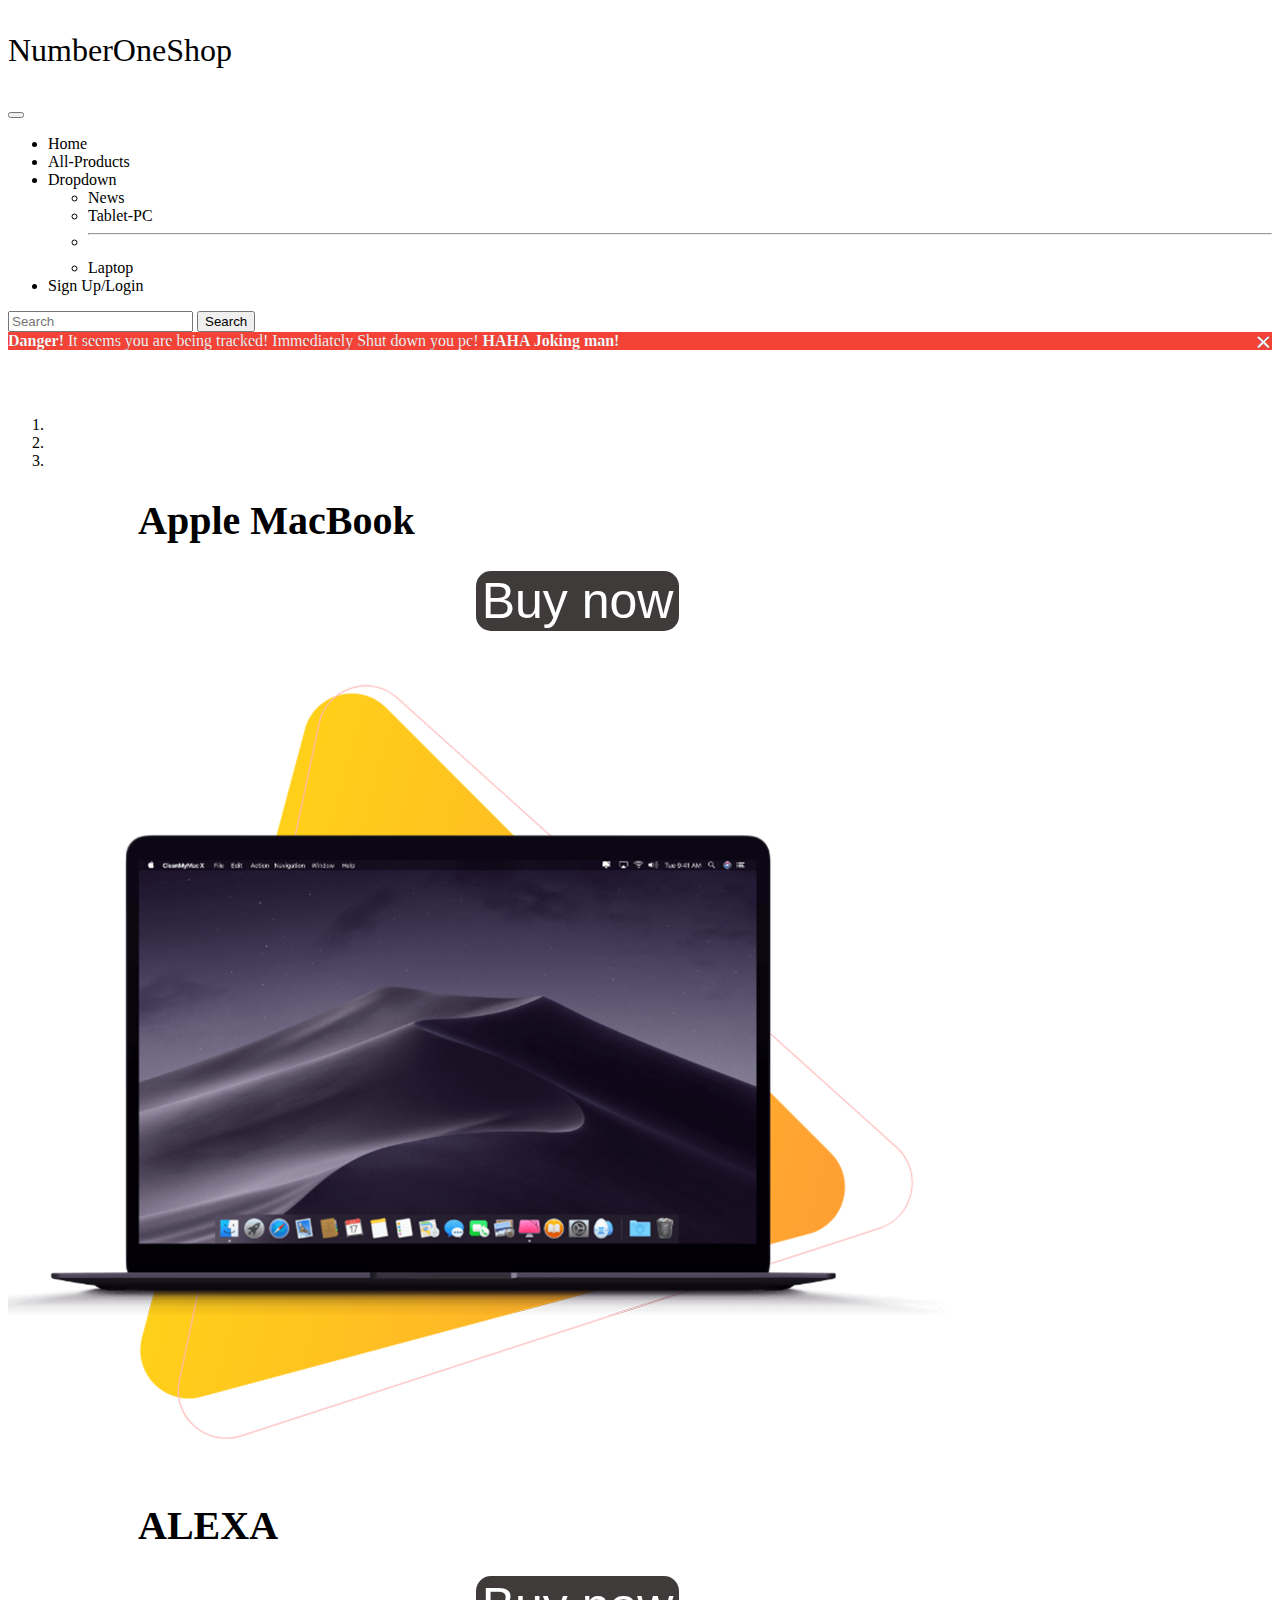
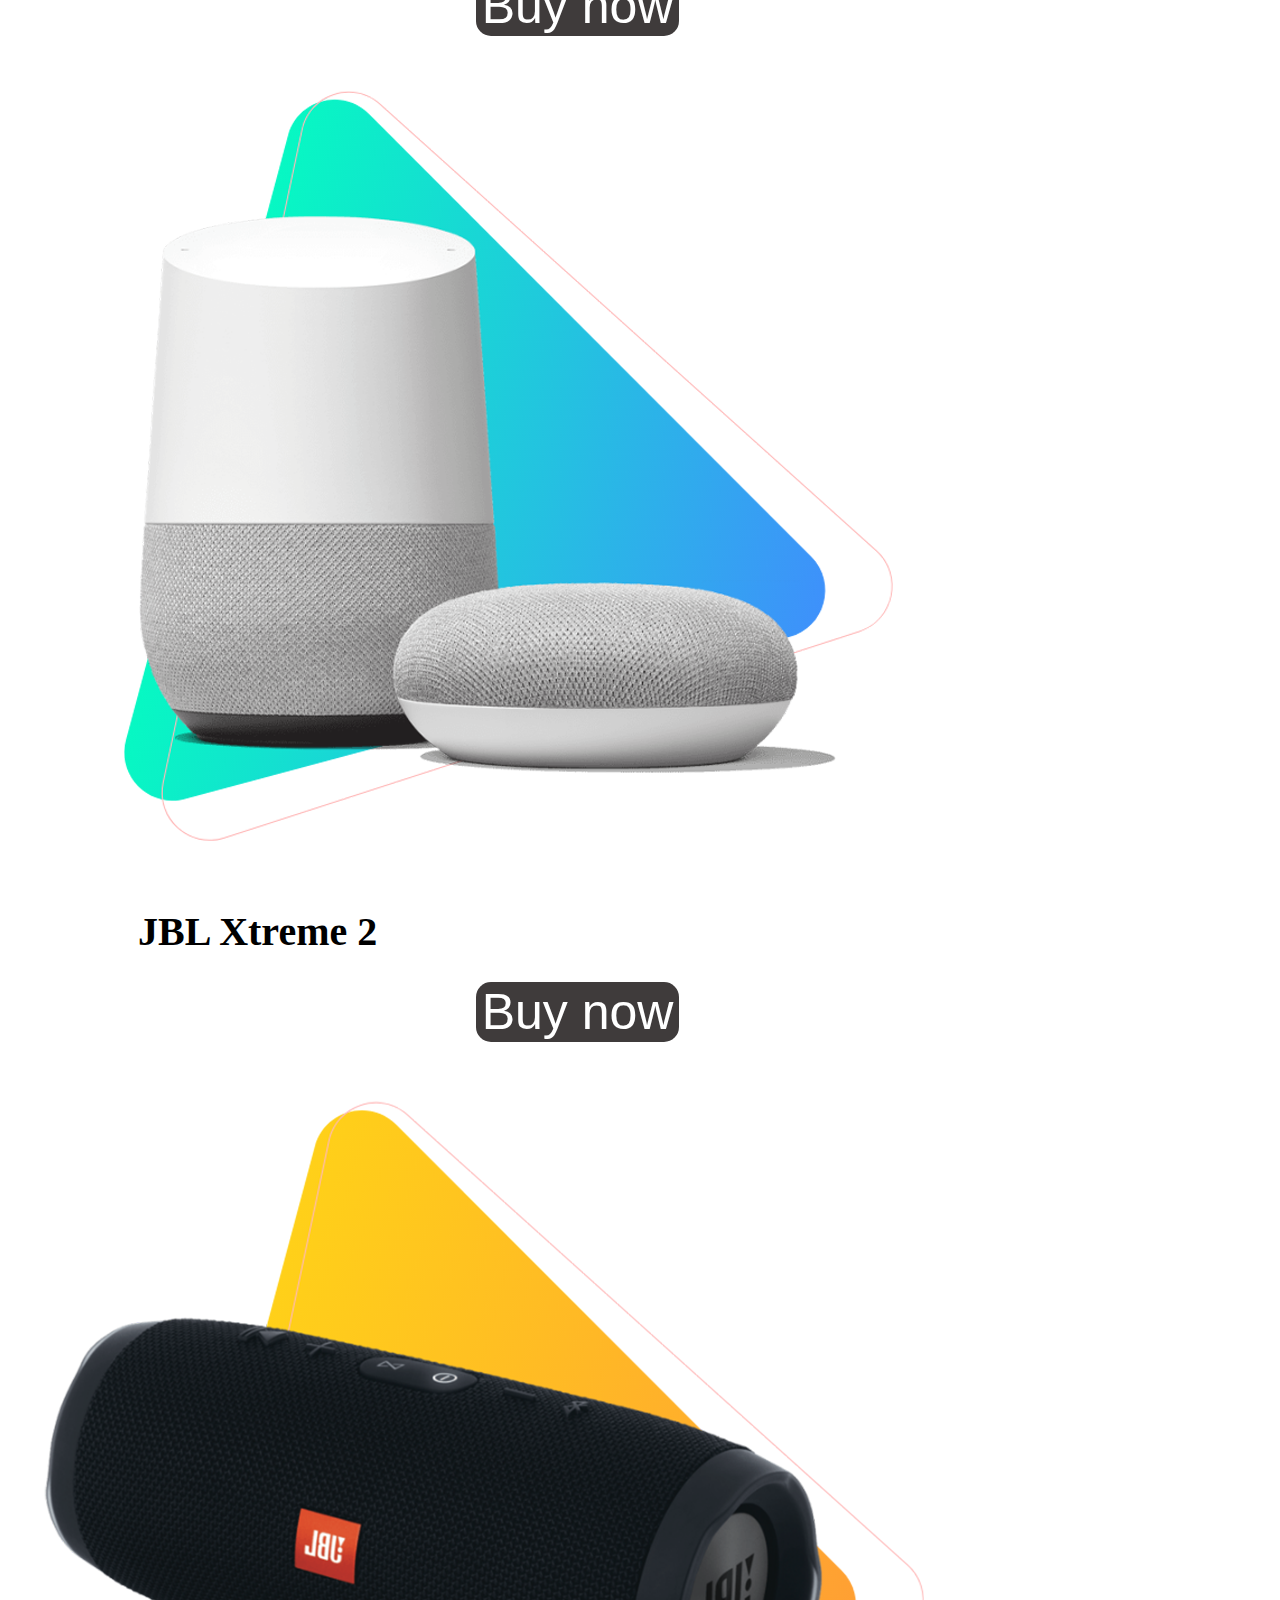
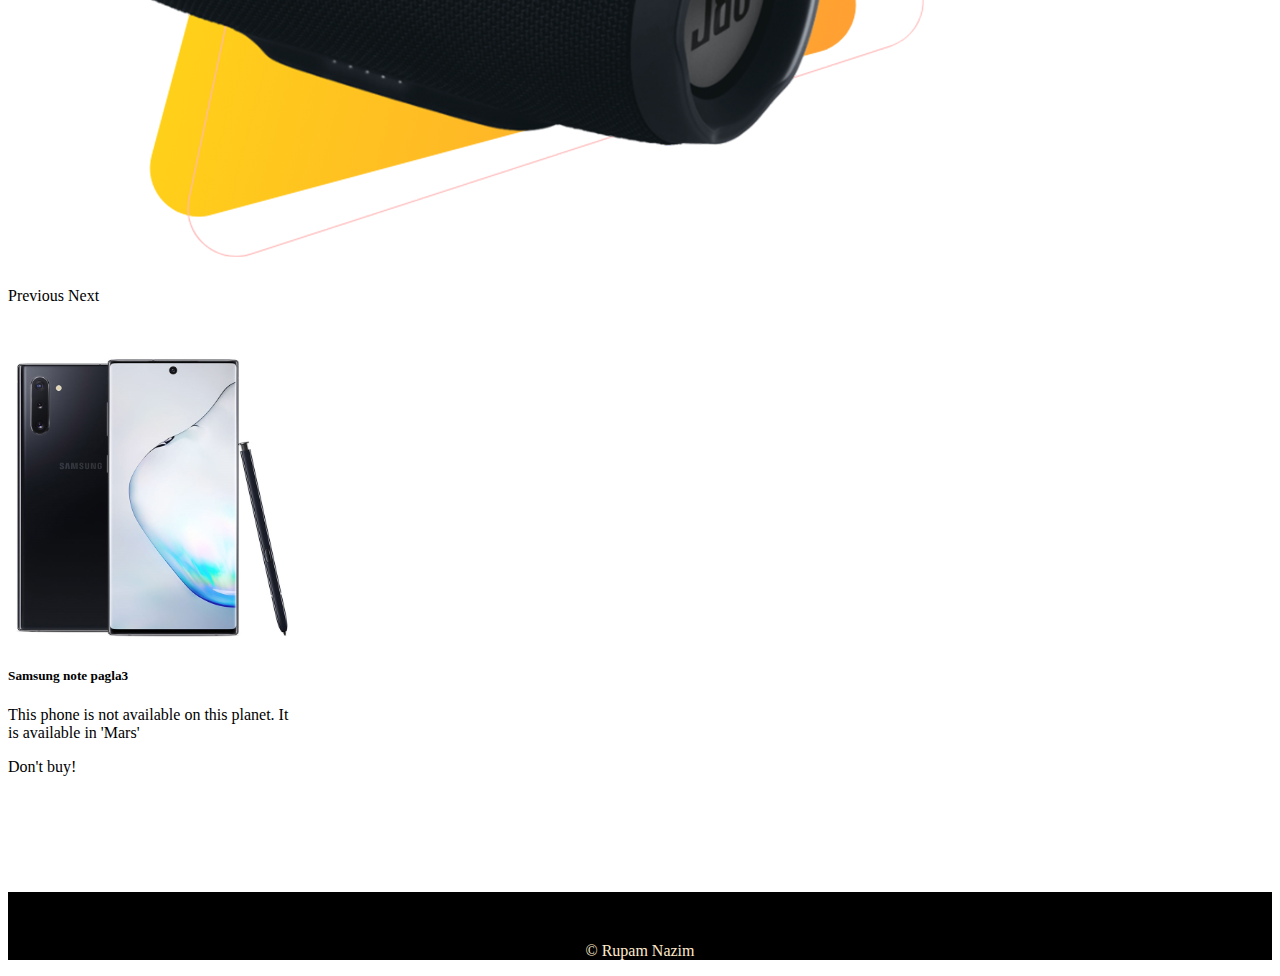
==== commit 7f83ab7b: "park13" ====
--- a/index.html
+++ b/index.html
@@ -2,7 +2,6 @@
 <html lang="en">
 <head>
     <meta charset="UTF-8">
-    <meta name="viewport" content="width=device-width, initial-scale=1.0">
     <title>NumberOneShop</title>
 
 <link rel="stylesheet" href="style.css">
@@ -26,9 +25,6 @@
             </li>
             <li class="nav-item">
               <a class="nav-link" href="on-working.html">All-Products</a>
-            </li>
-            <li class="nav-item">
-              <a class="nav-link" href="#rochona">রচনা</a>
             </li>
             <li class="nav-item dropdown">
               <a class="nav-link dropdown-toggle" href="#" id="navbarDropdown" role="button" data-bs-toggle="dropdown" aria-expanded="false">
@@ -157,11 +153,41 @@
 
     <!--------------------------- progress bar started-------------------- -->
 
-    <!-- <div class="progress">
+    <div class="progress">
         <div class="progress-bar bg-danger" role="progressbar" style="width: 100%" aria-valuenow="100" aria-valuemin="0" aria-valuemax="100"></div>
-      </div> -->
+      </div>
 
     <!--------------------------- progress bar ended up-------------------- -->
+
+
+    <div style="height: 50px;"></div>
+
+
+
+
+<!-- -----------------------------image card started------------------- -->
+    <div class="card" style="width: 18rem;">
+      <img src="assets\phone\phone-3.png" class="card-img-top" alt="Samsung note pagla3">
+      <div class="card-body">
+        <h5 class="card-title">Samsung note pagla3</h5>
+        <p class="card-text">This phone is not available on this planet. It is available in 'Mars'</p>
+        <a href="killer.html" class="btn btn-primary">Don't buy!</a>
+      </div>
+    </div>
+<!-- -----------------------------image card ended up------------------- -->
+
+
+
+<div style="height: 100px;"></div>
+
+
+
+
+<footer>
+<p class="small" style="background-color: black; color: blanchedalmond; padding-top: 50px; text-align: center; padding-bottom: 0px;">
+© Rupam Nazim</p>
+
+</footer>
 
 
 
@@ -175,39 +201,9 @@
 </div> -->
 
 <!------------------------------- overflow-scroll ended up-------------------- -->
-
-<br><br><br><br><br><br><br><br><br><br><br><br><br><br><br><br><br><br><br><br><br><br><br><br><br><br><br><br><br><br><br><br><br><br><br><br><br><br><br><br><br><br><br><br><br><br><br><br><br><br><br><br><br><br><br><br><br><br><br><br>
-
-<h2 id="rochona">দৈনন্দিন জীবনে বিজ্ঞান<br><br><br>
-  ভূমিকা : মানব জাতির গৌরবের শিখরে উত্তরণে যার ভূমিকা নিঃসংশয়ে ।এক বাক্যে স্বীকার করে নিতে হয় তার নাম বিজ্ঞান। বিজ্ঞান’ শব্দটির অর্থ – বিশেষ  জ্ঞান। মানুষ অন্য প্রাণীর তুলনায় অনেক উন্নত ও বুদ্ধিমান। তাই সীমাবদ্ধ জ্ঞানের বাইরে বিশেষ জ্ঞানের সাহায্যেই সে বিশ্বের সব প্রাণীদের উপর অধিকার স্থাপন করেছে। মানুষের কাছে কোন কিছুই আজ আর অসম্ভব নয়। কোন একদিনের সেই গুহাচারী মানুষ আজ নির্মাণ করছে গগনস্পর্শী অট্টালিকা। আদিম মানুষ থেকে আধুনিক জীবনে উপনীত হওয়ার একমাত্র অবলম্বন হলাে বিজ্ঞান।
-  <br><br>
-  বিজ্ঞানের জন্ম : সৃষ্টির ঊষালগ্নে মানুষ গভীর অরণ্যে, নদীতীরে বসবাস করতো । ভয়ঙ্কর প্রকৃতি বার বার মানুষকে হাতছানি দিয়ে ডাকত। গভীর অরণ্যে ঝড় ঝঞা-বন্দ্র বিদ্যুৎ আর প্রাকৃতিক বিপর্যয়ের মধ্যে মানুষকে বাঁচতে হতাে নিরন্তর সংগ্রামের মধ্যে। মানুষ ছিল তখন প্রকৃতির হাতের ক্রীড়নক। সে দিন মানুষকে রক্ষা করতে আসেননি স্বর্গবাসী কোন দেবতা। কিন্তু মানুষ যেদিন নিজ বুদ্ধি বলে পাথর ঘষে অস্ত্র নির্মাণ করে পশুদের আক্রমণ থেকে নিজেদের রক্ষা করল, তারপর ভয়ঙ্কর প্রকৃতিকে বশে এনে আত্মরক্ষার চিন্তা করল, সে দিন জন্ম হল বিজ্ঞানের।সে বিজ্ঞান-বুদ্ধির উপর নির্ভর করে মানুষ শিখেছে আগুনের ব্যবহার, শিখেছে কৃষিকর্ম, বয়ন কর্ম আর রাস্তা নির্মাণ। ওই বিজ্ঞানের বলেই নিসর্গ প্রকৃতি তথা জলে-স্থলে-আকাশ উড়াল বিজয় পতাকা। কবির ভাষায়
-  <br><br>
-  “পাখিরে দিয়েছ গান,
-  গায় সেই গান
-  তার বেশী করে না সে দান,
-  আমারে দিয়েছ সুর।
-  আমি তার বেশি করে দান।
-  আমি গাই গান।
-  <br><br>
-  এভাবে মানুষ আপন প্রভাব বিস্তার করে বিধাতার শ্রেষ্ঠ জীব হিসেবে নিজেকে প্রমাণ করল।
-  <br>
-  দৈনন্দিন জীবনে বিজ্ঞানের জয়যাত্রা : আজ শতশত শতাব্দী ধরে চলে আসছে বিজ্ঞানের জয়যাত্রা। সভ্যতার বিকাশ ও বিবর্তনে বিজ্ঞানের সীমাহীন অবদানের কথা আজ আর কারো অজানা নয়। বিজ্ঞানকে করায়ত্ত করে মানুষ সাগর লঙঘন। করল, উদ্দাম নদী স্রোতকে বশীভূত করে বাঁধ দিয়ে তার দুই তীর জুড়ে দিল। খাল নির্মাণ করে নদীর জল ধারাকে দিকে দিকে ছড়িয়ে দিয়ে মরু প্রান্তরকে উর্বর শস্য শালিনী করে তুলল। সকালে ঘুম থেকে উঠে দিন আরম্ভ করা থেকে রাত্রে শয্যা গ্রহণ, জীবনযাত্রার প্রতিটি পদক্ষেপ আজ বিজ্ঞানের দ্বারা নিয়ন্ত্রিত। বলা যায়, জন্ম থেকে মৃত্যু পর্যন্ত আমরা বিজ্ঞানের মুখাপেক্ষী।
-  <br><br>
-  বৈদ্যুতিক অবদান : বৈদ্যুতিক শক্তির সহায়তায় সুইচ টিপে উঠে যাচ্ছে। মানুষ ঘরের বিভিন্ন তলার কক্ষে। তাইতো আজ পাঁচতলা, দশতলা আর বাহান্ন তলা বাড়িতে হাটু ভেঙ্গে সিঁড়ি বেয়ে উপরে উঠবার আর প্রয়ােজন নেই – রয়েছে লিফট।তাছাড়া বৈদ্যুতিক পাখা, হিটার, ফ্রিজ, ইলেকট্রিক ইস্ত্রি, ওয়াশিং মেশিন, ইলেকট্রিক বেল, ঘড়ি, দাড়ি কামানাের সরঞ্জাম। সর্বোপরি মােবাইল ফোন যা সকাল থেকে রাত্র পর্যন্ত এই গানটা পৃথিবীটাকে নিয়ে এসেছে মানুষের হাতের মুঠোয়। তাই আজ আর চিঠিপত্র লিখে সময় নষ্ট করতে হয় না – সময় গড়িয়ে আত্মীয় স্বজনের খবর নেওয়ার প্রয়ােজন হয় না। ইলেকট্রিকের মাধ্যমে E. V. M. মেশিনের দ্বারা জনসাধারণ তাদের নেতা নির্বাচন করেছেন অতি সহজে।
-  <br><br>
-  টেলিভিশনের অবদান : আধুনিক যুগে বিজ্ঞানের একটি শ্রেষ্ঠ আবিষ্কার টেলিভিশন। যার কল্যাণে পৃথিবীতে ঘটে যাওয়া বড় বড় ঘটনা সঙ্গে সঙ্গে আমাদের চক্ষুগোচর হচ্ছে। এত সহজে এত অল্প সময়ে এত বিস্তৃত ভাবে লক্ষ লক্ষ জ্ঞান শিক্ষা ও আনন্দ বিতরণের ব্যবস্থায় দূরদর্শন অপ্রতিদ্বন্দ্বী। দূরদর্শন ছাত্র-শিক্ষক, চাকুরিজীবি, রাজনৈতিক বা বৈজ্ঞানিক, শিক্ষিত-অশিক্ষিত সকলের জন্যই প্রয়ােজনীয়। আমেরিকার বক্তৃতা, ইংল্যান্ডের গান আর অস্ট্রেলিয়ার ক্রিকেট খেলার বর্ণনা আমরা ঘরে বসেই টেলিভিশনে দেখতে পাই। এরকম আনন্দ দানের এত বড় মাধ্যম পৃথিবীতে কোন কালে ছিল না।
-  <br><br>
-  বিজ্ঞানের আবিষ্কার – কম্পিউটার ও লেপটপ : বিজ্ঞানের বিস্ময়কর আবিষ্কার কম্পিউটার আর ল্যাপটপ এর মাধ্যমে খুব কম সময়ের মধ্যে যােগ-বিয়ােগ, গুণ-ভাগের বড় বড় অংকের নির্ভুল ভাবে হিসেবে সম্পন্ন করা যায়। বর্তমানে বেঙ্ক, অফিস-আদালত, ব্যবসায়িক প্রতিষ্ঠান এমনকি ব্যক্তিদের দৈনন্দিন জীবনে হিসাবের কাজে অপরিহার্য হয়ে উঠেছে।
-  <br><br>
-  চিকিৎসাক্ষেত্রে বিজ্ঞানের অবদান : পৃথিবীতে আজ মানুষের গড় আয়ু বৃদ্ধি হয়েছে যার দৌলতে সে হচ্ছে চিকিৎসা শাস্ত্রে বিজ্ঞান। পদার্থ বিজ্ঞান এবং রসায়নের অগ্রগতি আরও বিস্ময়ের ব্যাপার। পূবে যে সব রোগ একে বারেই দুরারােগ্য ছিল আজ আর তা এমনটি নয়। বিজ্ঞান মানুষের হাতে তুলে দিয়েছে অনেক জীবনদায়ী ঔষধ যা বাড়াচ্ছে মানুষের গড় আয়ু। আজকের পৃথিবীতে কলেরা, মহামারী, টাইফয়েড, বসন্ত, কর্কট, যক্ষ্মা, ম্যালেরিয়া, কালাজ্বর, ব্লাড ফ্লু প্রভৃতি মারাত্মক রোগ আর দুরারোগ্য নয়। চিকিৎসকরা রঞ্জন রশ্মির সাহায্যে শরীরের ভিতরকার ছবি তুলে তা পরীক্ষা করে চিকিৎসা করতে পারছেন। রেডিয়ামের দ্বারা দুরারোগ্য রোগের চিকিৎসা করা সম্ভব হচ্ছে। কৃত্রিম হৃদয় স্থাপন, কিড়নি স্থাপন প্রতিদিনই বড় বড়চিকিৎসালয়ে চলছে। বস্তুত চিকিৎসা বিজ্ঞানের উন্নতির কথা অল্প কথায় বলে শেষ করা যায় না।
-  <br><br>
-  কৃষিক্ষেত্রে সবুজ বিপ্লব : কৃষিক্ষেত্রে বিজ্ঞানের অবদান আজকের দিনে অনস্বীকার্য। বিজ্ঞানের অবদানে উষর ভূমি আজ হয়েছে শস্য-শ্যামল ভূমি। পূর্বে যেভাবে ছিল দৈব নির্ভর কৃষিকাজ অর্থাৎ আকাশ থেকে বৃষ্টির উপর নির্ভরশীল, বর্তমানে তা আর নয়। উচ্চ ফলনশীল বীজ, রাসায়নিক সার, নানা প্রকার যন্ত্রপাতি পাম্প-মেশিন এবং অধিক ফলনের জন্য গাছের অনুখাদ্য আবিষ্কারের ফলে কৃষিতে সবুজ বিপ্লবের সৃষ্টি হয়েছে। দেশের লােকের চাহিদা মিটিয়ে বিদেশে রপ্তানি করা সম্ভব হচ্ছে।
-  <br><br>
-  উপসংহার : বিজ্ঞান যেভাবে দৈনন্দিন জীবনে অহরহ উন্নতি সাধন করে।চলেছে ঠিক সেভাবে বিজ্ঞানের আবার কিছু কিছু ধ্বংসাত্মক দিকও আছে। তবে মানুষের উপরে বিশ্বাস হারানাে ঠিক নয়। পৃথিবীতে এখনও বিবেকবান মানুষের অভাব নেই ধীর গতিতে হলেও বিশ্ববিবেক জাগ্রত হচ্ছে। আশা করা যায় মানুষ এই বিজ্ঞানকে সার্বিক মানব কল্যাণে ব্যবহার করবে। বিজ্ঞান কোটি কোটি মানুষের আশীর্বাদ লাভে ধন্য হবে।</h2>
-
-
       
+
+
 <script src="https://cdn.jsdelivr.net/npm/bootstrap@5.0.0-beta1/dist/js/bootstrap.bundle.min.js" integrity="sha384-ygbV9kiqUc6oa4msXn9868pTtWMgiQaeYH7/t7LECLbyPA2x65Kgf80OJFdroafW" crossorigin="anonymous"></script>
 
 </body>
--- a/style.css
+++ b/style.css
@@ -8,28 +8,26 @@
   font-size: xx-large;
 }
        
-       .alert {
-        -webkit-text-stroke: 0.1px black;
-         background-color: #f44336;
-          color: white;
-          transition: 0.5s;
-        }
-
-       
-        .closebtn {
-          margin-left: 15px; 
-          color: white;
-          font-weight: bold;
-          float: right;
-          font-size: 30px;
-          line-height: 20px;
-          cursor: pointer;
-          transition: 0.2s;
-       }
+ .alert {  
+   -webkit-text-stroke: 0.1px black;  
+   background-color: #f44336;  
+   color: white;  
+   transition: 0.5s;   }
+  
+.closebtn {  
+     margin-left: 15px;   
+     color: white;  
+     font-weight: bold;  
+     float: right;  
+     font-size: 30px;  
+     line-height: 20px;  
+     cursor: pointer;  
+     transition: 0.2s;  
+}
         
-        .closebtn:hover{
-          color: darkgray;
-       }
+ .closebtn:hover{
+     color: darkgray;
+  }
 
 .el6{
     color: white;
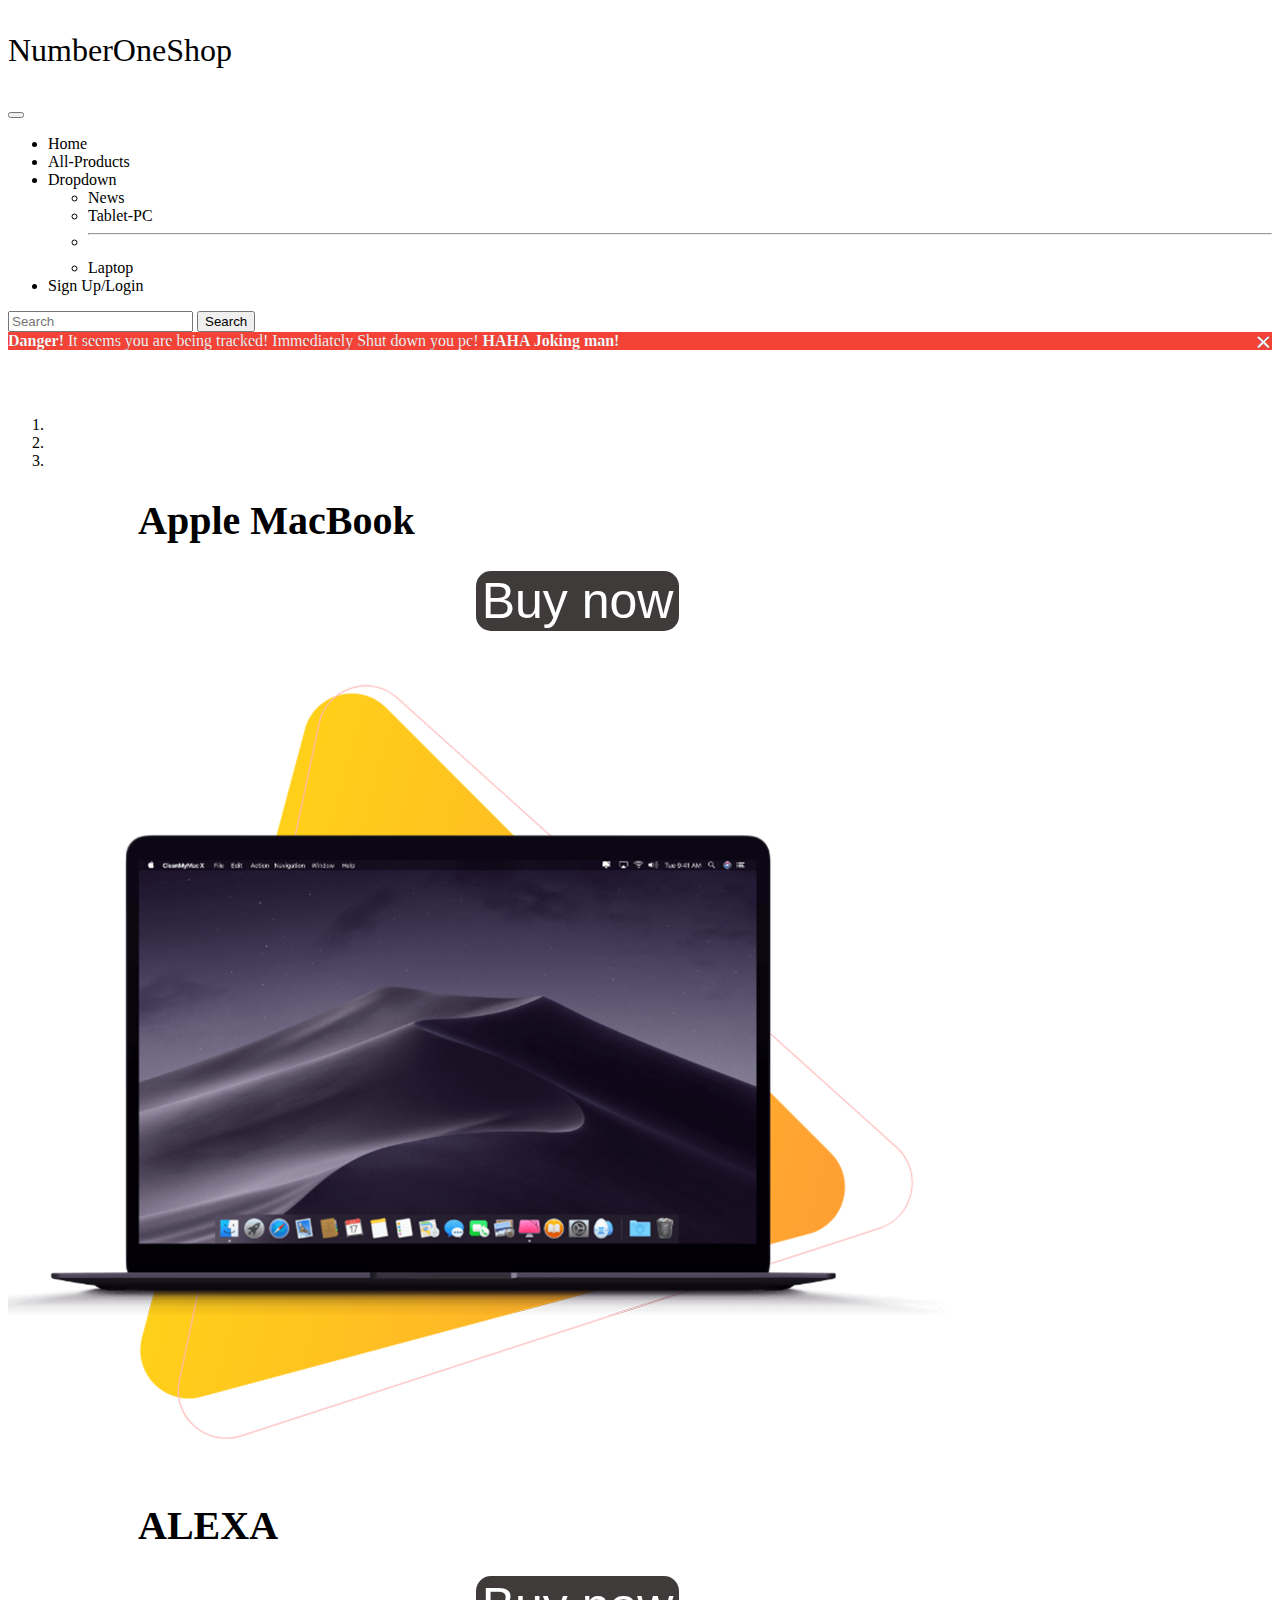
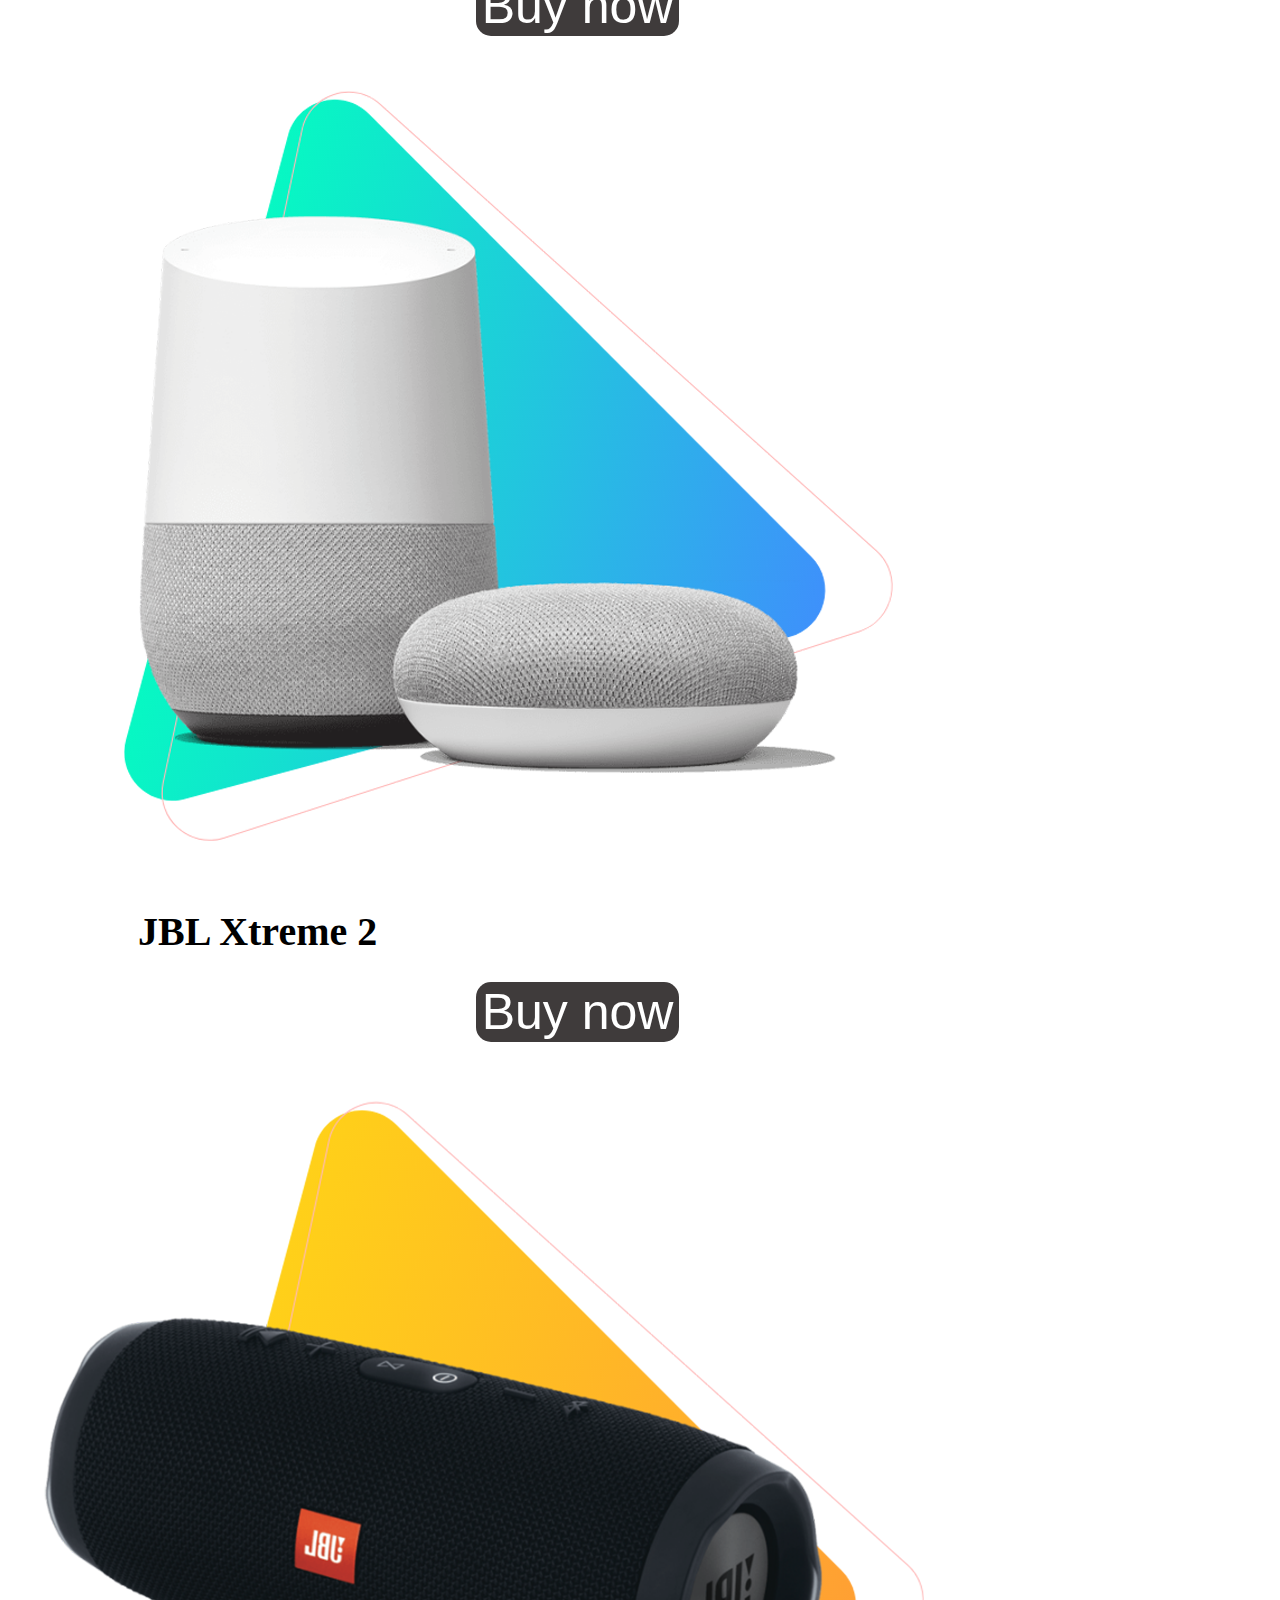
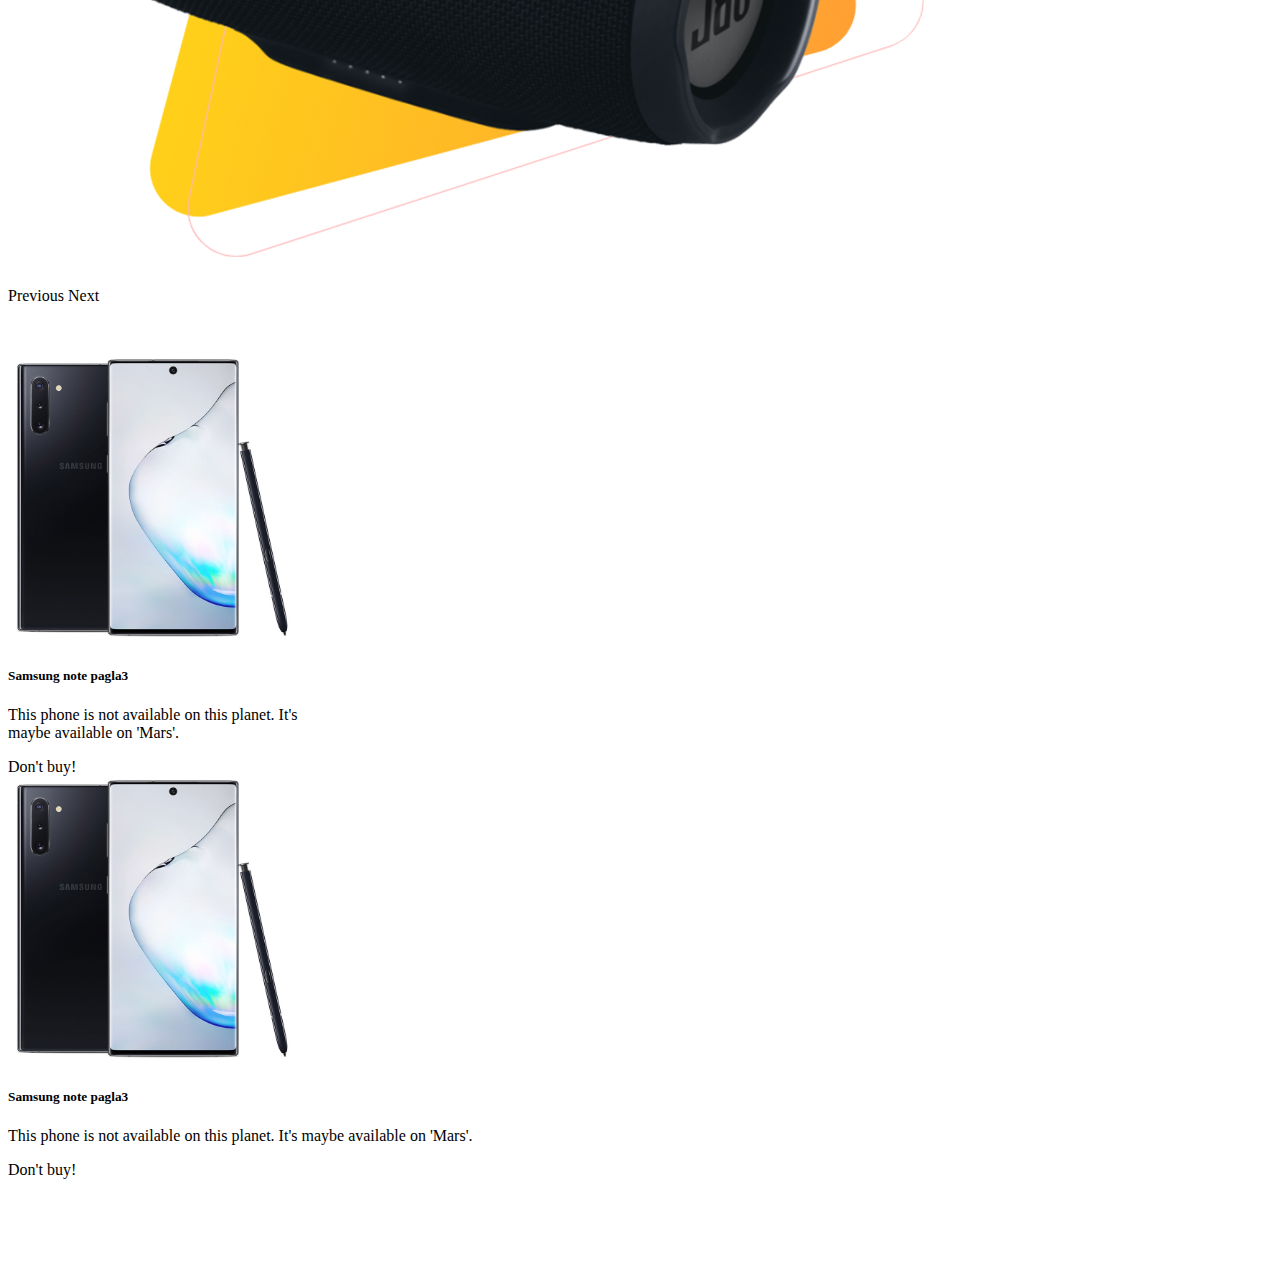
==== commit 23a4ea29: "park14" ====
--- a/index.html
+++ b/index.html
@@ -166,11 +166,11 @@
 
 
 <!-- -----------------------------image card started------------------- -->
-    <div class="card" style="width: 18rem;">
+    <div class="card el2" style="width: 20rem;">
       <img src="assets\phone\phone-3.png" class="card-img-top" alt="Samsung note pagla3">
       <div class="card-body">
         <h5 class="card-title">Samsung note pagla3</h5>
-        <p class="card-text">This phone is not available on this planet. It is available in 'Mars'</p>
+        <p class="card-text">This phone is not available on this planet. It's maybe available on 'Mars'.</p>
         <a href="killer.html" class="btn btn-primary">Don't buy!</a>
       </div>
     </div>
@@ -178,16 +178,26 @@
 
 
 
+<div class="card el3" style="width: 20rem;">
+  <img src="assets\phone\phone-3.png" class="card-img-top" alt="Samsung note pagla3">
+  <div class="card-body">
+    <h5 class="card-title">Samsung note pagla3</h5>
+    <p class="card-text">This phone is not available on this planet. It's maybe available on 'Mars'.</p>
+    <a href="killer.html" class="btn btn-primary">Don't buy!</a>
+  </div>
+</div>
+
+
+
+
+
+
+
+
+
 <div style="height: 100px;"></div>
 
 
-
-
-<footer>
-<p class="small" style="background-color: black; color: blanchedalmond; padding-top: 50px; text-align: center; padding-bottom: 0px;">
-© Rupam Nazim</p>
-
-</footer>
 
 
 
--- a/style.css
+++ b/style.css
@@ -60,3 +60,7 @@
   height: 500px;
 } */
 
+.el3{
+  display: inline;
+  
+}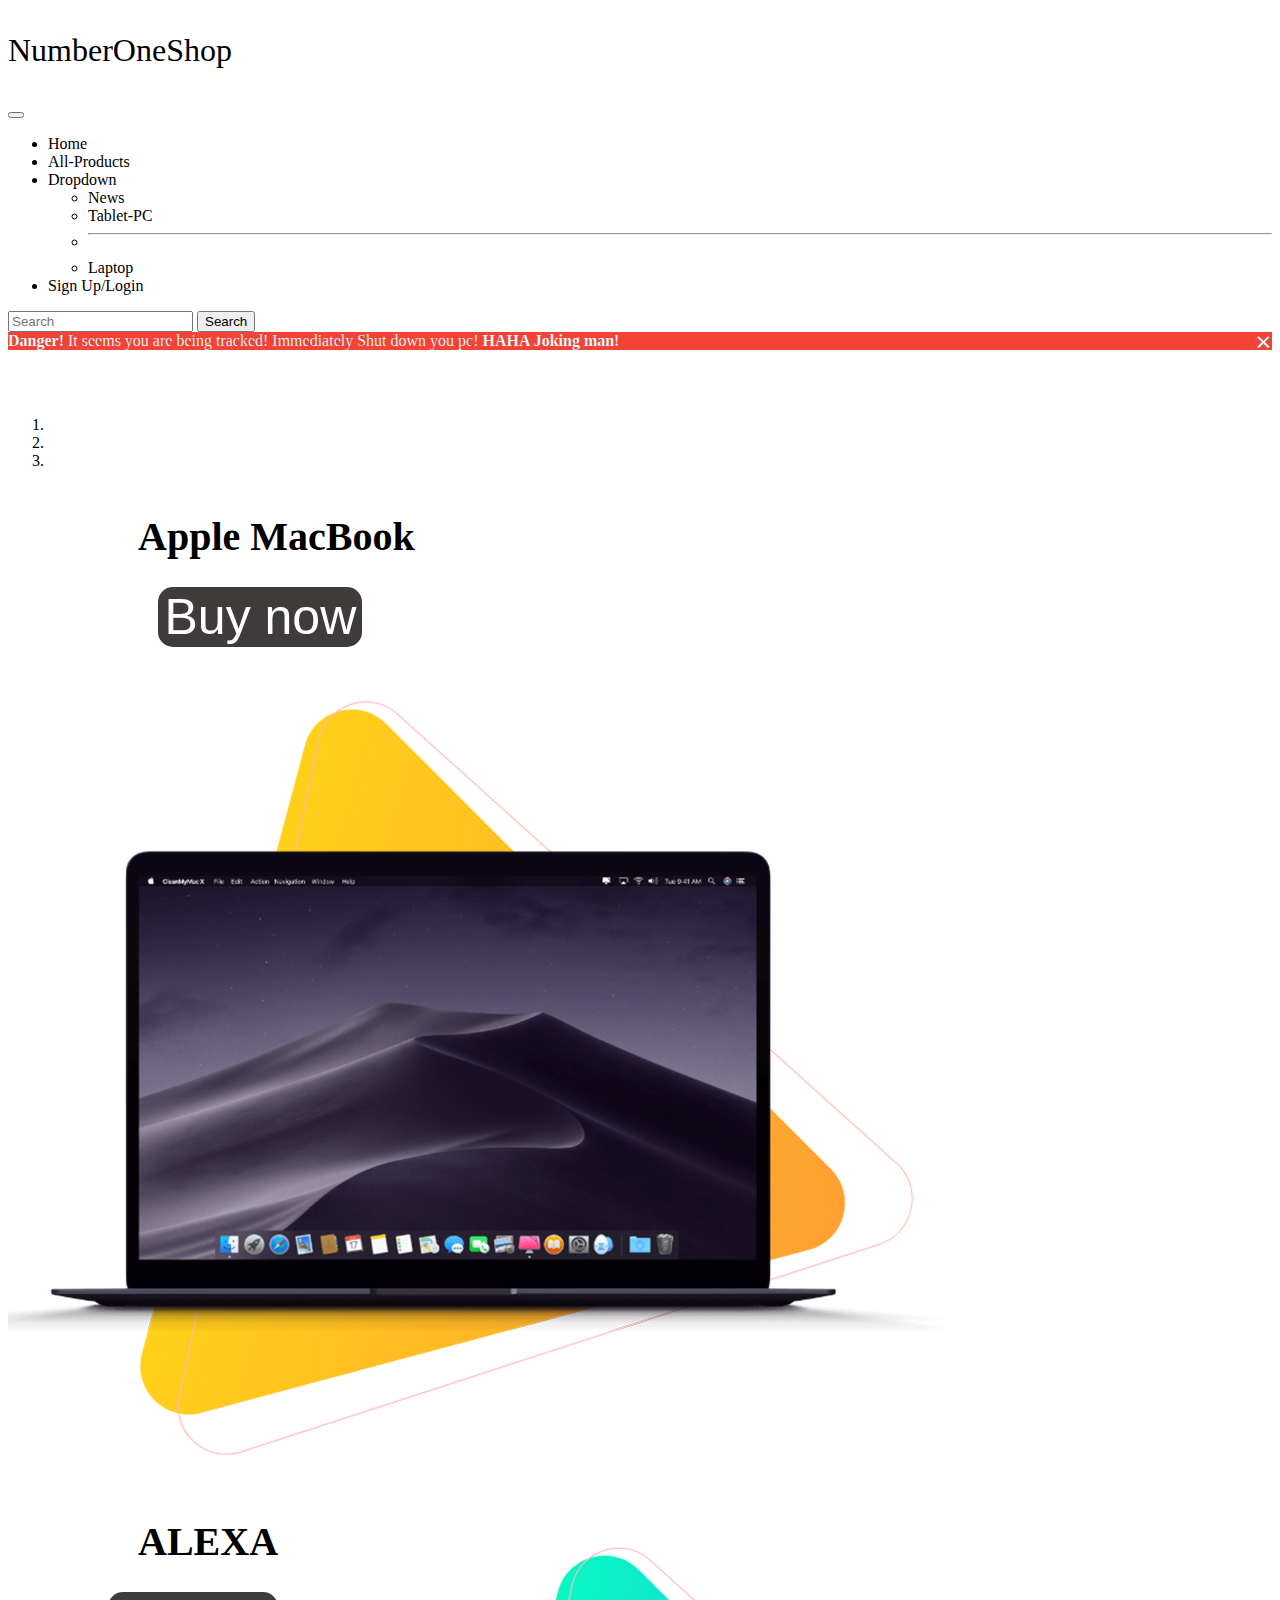
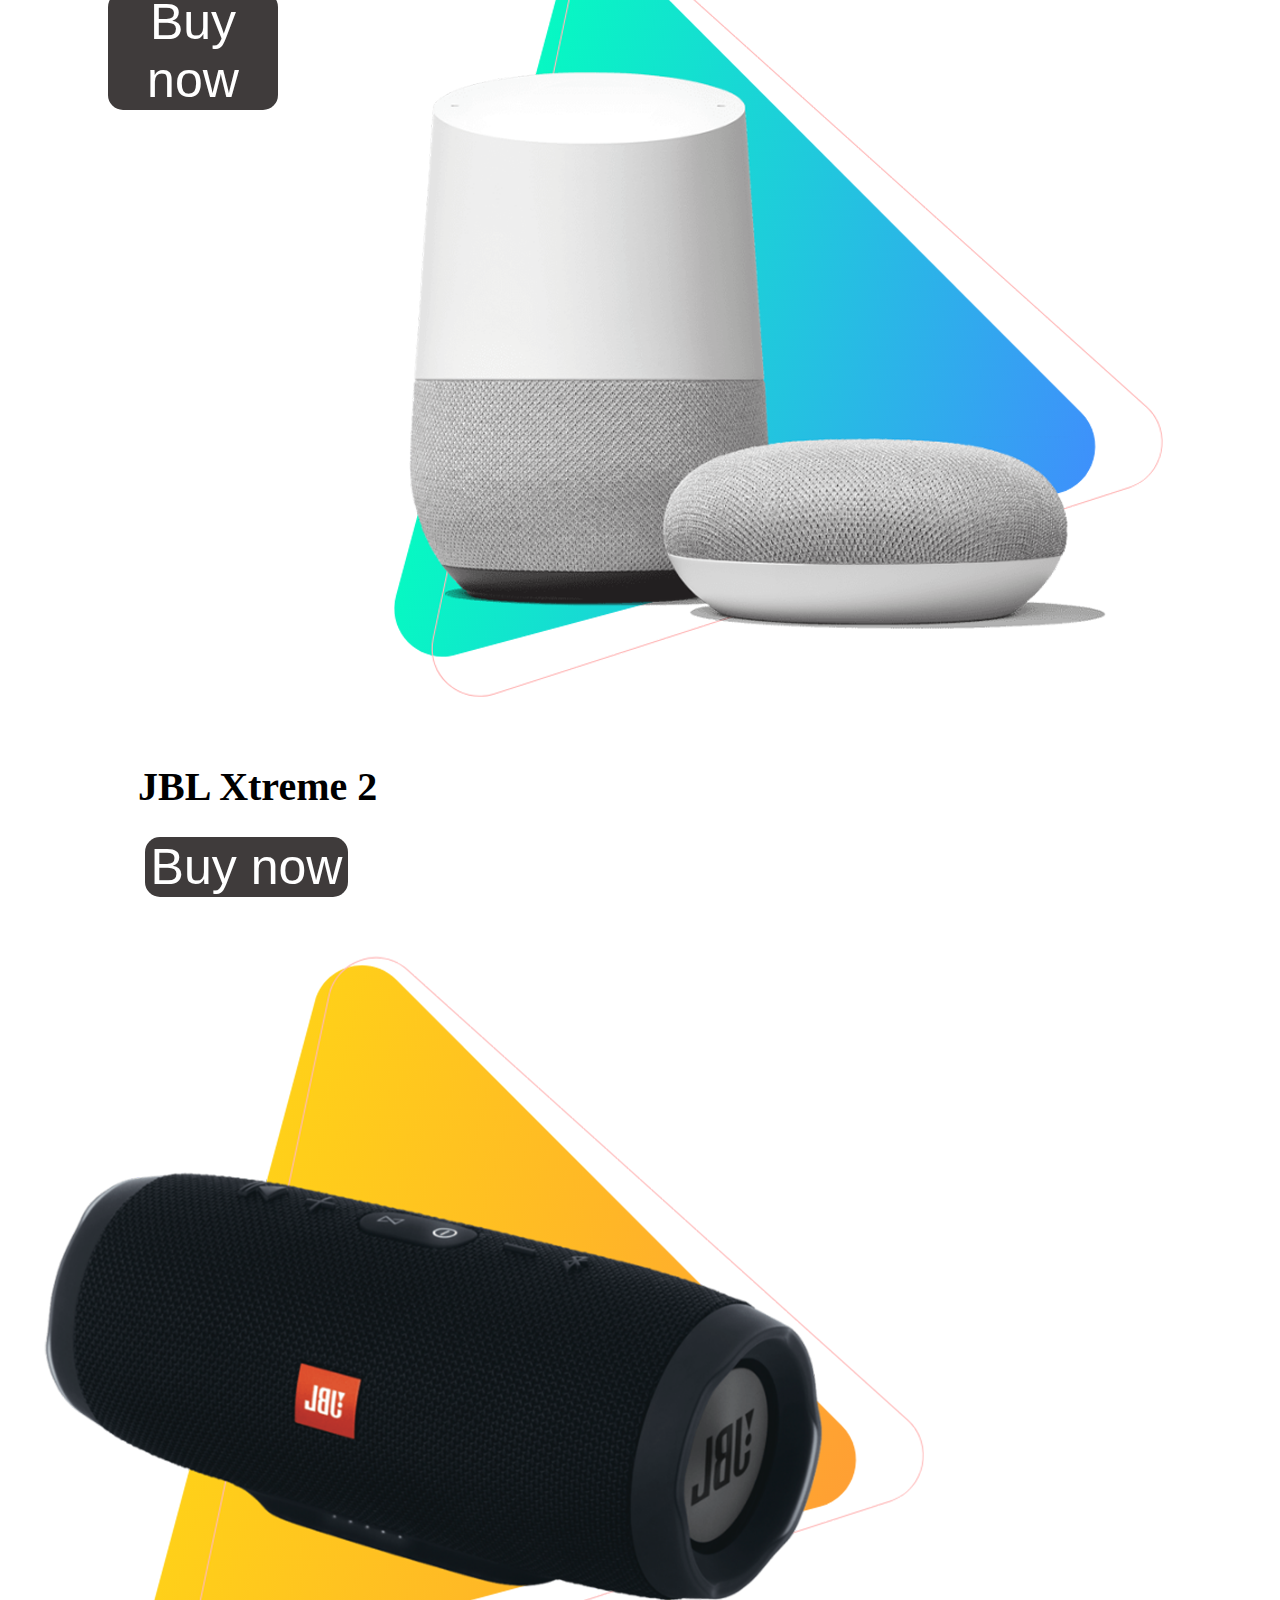
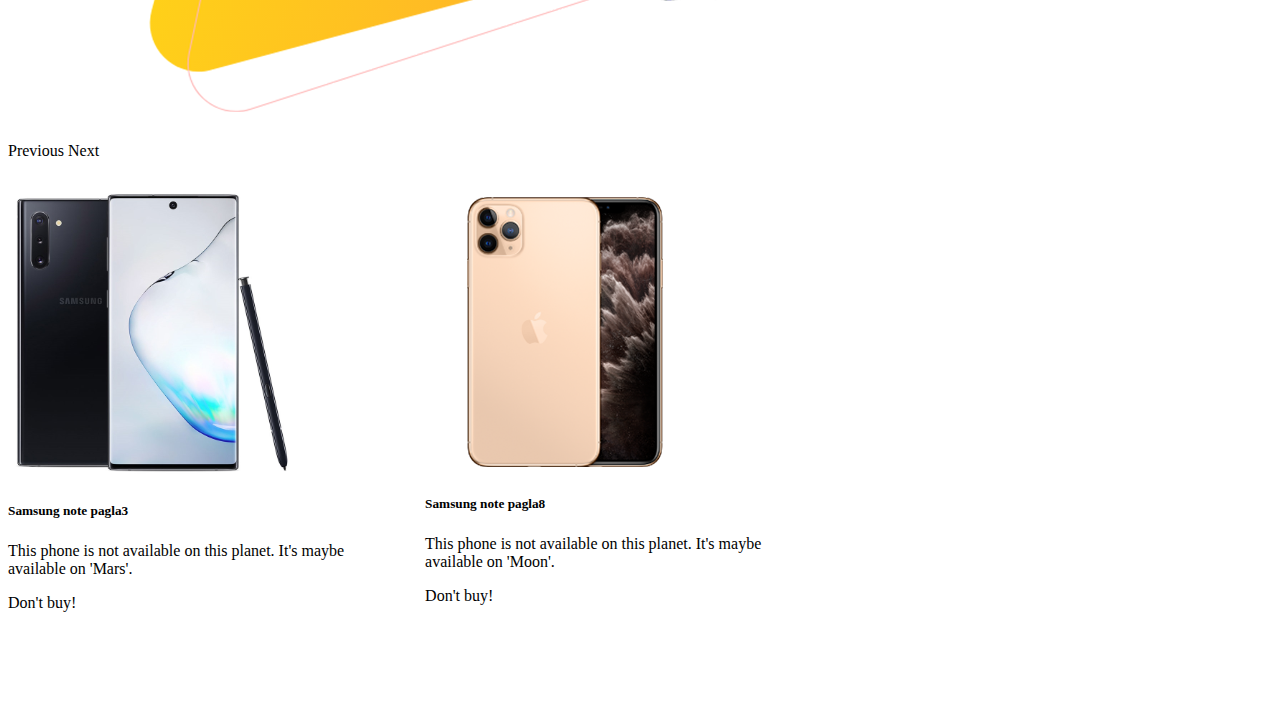
==== commit a2ef760c: "park15" ====
--- a/index.html
+++ b/index.html
@@ -38,7 +38,7 @@
               </ul>
             </li>
             <li class="nav-item">
-              <a class="nav-link" href="login.html">Sign Up/Login</a>
+              <a class="nav-link" href="fold\login.html">Sign Up/Login</a>
             </li>
           </ul>
           <form class="d-flex">
@@ -160,13 +160,13 @@
     <!--------------------------- progress bar ended up-------------------- -->
 
 
-    <div style="height: 50px;"></div>
-
-
-
-
+    <div class="elu45834"></div>
+
+
+<!-- -------------div .row -->
+<div class="row">
 <!-- -----------------------------image card started------------------- -->
-    <div class="card el2" style="width: 20rem;">
+    <div class="card el2" style="width: 30%;">
       <img src="assets\phone\phone-3.png" class="card-img-top" alt="Samsung note pagla3">
       <div class="card-body">
         <h5 class="card-title">Samsung note pagla3</h5>
@@ -178,24 +178,19 @@
 
 
 
-<div class="card el3" style="width: 20rem;">
-  <img src="assets\phone\phone-3.png" class="card-img-top" alt="Samsung note pagla3">
+<div class="card el3" style="width: 30%;">
+  <img src="assets\phone\phone-2.png" class="card-img-top" alt="Samsung note pagla3">
   <div class="card-body">
-    <h5 class="card-title">Samsung note pagla3</h5>
-    <p class="card-text">This phone is not available on this planet. It's maybe available on 'Mars'.</p>
+    <h5 class="card-title">Samsung note pagla8</h5>
+    <p class="card-text">This phone is not available on this planet. It's maybe available on 'Moon'.</p>
     <a href="killer.html" class="btn btn-primary">Don't buy!</a>
   </div>
 </div>
 
-
-
-
-
-
-
-
-
-<div style="height: 100px;"></div>
+<!-- -------------div .row -->
+</div>
+
+
 
 
 
@@ -211,7 +206,15 @@
 </div> -->
 
 <!------------------------------- overflow-scroll ended up-------------------- -->
-      
+
+
+
+
+
+   <div class="el1345"></div>   
+
+
+
 
 
 <script src="https://cdn.jsdelivr.net/npm/bootstrap@5.0.0-beta1/dist/js/bootstrap.bundle.min.js" integrity="sha384-ygbV9kiqUc6oa4msXn9868pTtWMgiQaeYH7/t7LECLbyPA2x65Kgf80OJFdroafW" crossorigin="anonymous"></script>
--- a/style.css
+++ b/style.css
@@ -61,6 +61,20 @@
 } */
 
 .el3{
-  display: inline;
+  margin-left: 3%;
   
+}
+
+.row {
+  display: flex;
+  flex-wrap: wrap;
+}
+
+
+
+.el1345{
+  margin-bottom: 100px;
+}
+.elu45834{
+  margin-top: 30px;
 }